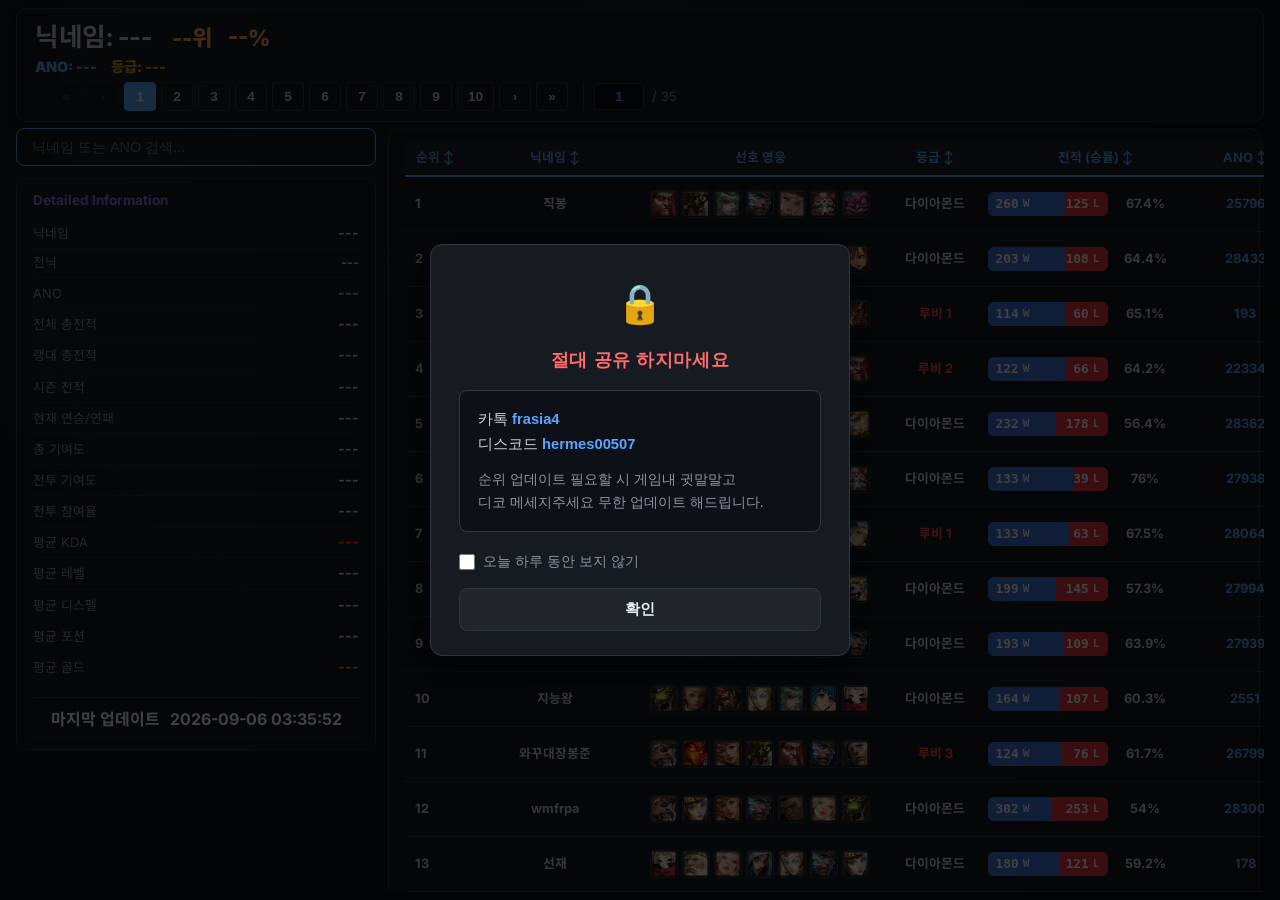
==== index.html @ 9aa7bdf6 "Auto-update (Single Commit Optimization)" ====
<!DOCTYPE html>
<html lang="ko">

<head>
  <meta charset="UTF-8">
  <meta name="viewport" content="width=device-width, initial-scale=1.0">
  <title>카오스온라인 랭킹정보</title>
  <link rel="icon" href="favicon_red.ico" type="image/x-icon">
  <link rel="stylesheet" href="style.css?v=20260311_V123">
</head>

<body>
  <div class="container">
    <header>
      <div class="profile-card">
        <div class="user-info">
          <!-- Mobile row 1: Nickname + Rank/WR -->
          <div class="user-info-top-row">
            <h1 id="user-nickname">닉네임: ---</h1>
            <div class="header-stats">
              <span id="user-rank">--위</span>
              <span id="user-season-wr">--%</span>
            </div>
          </div>

          <!-- Mobile row 2: Meta -->
          <div class="user-meta">
            <span class="ano-tag" id="user-ano">ANO: ---</span>
            <span class="grade-tag" id="user-grade">등급: ---</span>
          </div>

          <!-- Mobile row 3: Heroes + Pagination (V52) -->
          <div class="hero-pagination-wrapper">
            <div class="hero-list" id="hero-list">
              <!-- Heroes injected by JS -->
            </div>
            <div id="pagination-top"></div>
          </div>
        </div>
      </div>
    </header>

    <main class="dashboard-grid">
      <!-- Sidebar stats -->
      <aside class="left-panel">
        <div class="search-container-v2">
          <input type="text" id="search-input" class="search-input-v2" placeholder="닉네임 또는 ANO 검색..."
            autocomplete="off">
          <span id="search-clear" class="search-clear-btn" title="검색어 지우기">×</span>
        </div>
        <div class="card">
          <h2 class="card-title">Detailed Information</h2>
          <div id="stats-container">
            <div class="stat-row"><span class="stat-label">닉네임</span><span class="stat-value" id="stat-nick">---</span>
            </div>
            <div class="stat-row"><span class="stat-label">전닉</span><span class="stat-value" id="stat-prev-nicks"
                style="font-size:0.8rem; color:var(--text-secondary); max-width:180px; overflow:hidden; text-overflow:ellipsis; white-space:nowrap;">---</span>
            </div>
            <div class="stat-row"><span class="stat-label">ANO</span><span class="stat-value" id="stat-ano-val"
                style="color: var(--accent-blue)">---</span></div>
            <div class="stat-row"><span class="stat-label">전체 총전적</span><span class="stat-value"
                id="stat-overall-rec">---</span></div>
            <div class="stat-row"><span class="stat-label">랭대 총전적</span><span class="stat-value"
                id="stat-total-rec">---</span></div>
            <div class="stat-row"><span class="stat-label">시즌 전적</span><span class="stat-value"
                id="stat-season-rec">---</span></div>
            <div class="stat-row"><span class="stat-label">현재 연승/연패</span><span class="stat-value"
                id="stat-consecutive">---</span></div>
            <div class="stat-row"><span class="stat-label">총 기여도</span><span class="stat-value"
                id="stat-total-cont">---</span></div>
            <div class="stat-row"><span class="stat-label">전투 기여도</span><span class="stat-value"
                id="stat-combat-cont">---</span></div>
            <div class="stat-row"><span class="stat-label">전투 참여율</span><span class="stat-value"
                id="stat-combat-rate">---</span></div>
            <div class="stat-row"><span class="stat-label">평균 KDA</span><span class="stat-value" id="stat-kda"
                style="color:#ff4d4d">---</span></div>
            <div class="stat-row"><span class="stat-label">평균 레벨</span><span class="stat-value"
                id="stat-avg-lv">---</span></div>
            <div class="stat-row"><span class="stat-label">평균 디스펠</span><span class="stat-value"
                id="stat-avg-dispell">---</span></div>
            <div class="stat-row"><span class="stat-label">평균 포션</span><span class="stat-value"
                id="stat-avg-potion">---</span></div>
            <div class="stat-row" style="border-bottom: none;"><span class="stat-label">평균 골드</span><span
                class="stat-value" id="stat-avg-gold" style="color:#D29922">---</span></div>
            <div class="stat-row"
              style="margin-top: 15px; border-top: 1px solid var(--border-color); padding-top: 10px; justify-content: center; align-items: center; gap: 10px;">
              <span class="stat-label" style="color: #fff; font-weight: bold; font-size: 1.0rem;">마지막 업데이트</span>
              <span class="stat-value" id="last-update-time" style="color: #fff; font-size: 1.0rem;">---</span>
            </div>
          </div>
        </div>
      </aside>

      <!-- Main ranking table -->
      <section class="right-panel">
        <div class="rank-scroll-area">
          <div class="card">
            <div class="rank-section-wrapper">
              <div id="table-container" class="table-container">
                <table class="ranking-table">
                  <thead>
                    <tr>
                      <th data-sort="rank" style="cursor:pointer; user-select:none; width:60px; text-align:center;">순위 ↕
                      </th>
                      <th data-sort="nick" style="cursor:pointer; user-select:none; width:180px; text-align:center;">닉네임
                        ↕</th>
                      <th class="hide-on-panel hide-on-mobile" style="width:230px; text-align:center;">선호 영웅</th>
                      <th class="hide-on-panel" data-sort="grade"
                        style="cursor:pointer; user-select:none; width:120px; text-align:center;">등급 ↕</th>
                      <th class="hide-on-panel" data-sort="wr" colspan="2"
                        style="cursor:pointer; user-select:none; width:200px; text-align:center;">전적 (승률) ↕</th>
                      <th class="hide-on-mobile" data-sort="ano"
                        style="cursor:pointer; user-select:none; width:100px; text-align:center;">ANO ↕</th>
                    </tr>
                  </thead>
                  <tbody id="ranking-body">
                    <!-- Rows injected by JS -->
                  </tbody>
                </table>
              </div>

              <!-- 우측 슬라이딩 프로필 패널 -->
              <div id="sliding-profile" class="sliding-profile-panel">
                <div class="panel-content">
                  <!-- PROFILE CARD -->
                  <div class="sp-card">
                    <div class="sp-card-title">
                      <span>PROFILE</span>
                      <button class="close-panel-btn" onclick="closeProfilePanel()">✖ 닫기</button>
                    </div>
                    <div class="sp-card-body">
                      <div
                        style="display:flex; justify-content:space-between; align-items:flex-end; margin-bottom: 4px;">
                        <div style="display:flex; align-items:baseline; gap: 10px;">
                          <h2 id="sp-nick" style="font-size:1.6rem; font-weight:700; color:#fff; margin:0;">닉네임</h2>
                          <span id="sp-grade" style="font-weight:bold; font-size:1rem;">등급</span>
                        </div>
                        <div style="text-align: right;">
                          <span style="font-size:0.8rem; color:var(--text-dim); display:block;">시즌 순위</span>
                          <span id="sp-rank"
                            style="font-size:1.4rem; font-weight:800; color:#ffa657; line-height:1;">--위</span>
                        </div>
                      </div>
                      <div id="sp-prev-nick-container"
                        style="display:none; padding:2px 0 4px 0;">
                        <span style="color:var(--text-dim); font-size:1rem; font-weight:700;">전닉: </span><span id="sp-prev-nick" style="color:var(--text-dim); font-size:1rem; font-weight:700;"></span>
                      </div>
                      <div
                        style="display:flex; justify-content:space-between; align-items:center; background:var(--border-color); padding:4px 8px; border-radius:4px; margin-bottom:4px;">
                        <span id="sp-ano" style="color:var(--text-dim); font-size:0.85rem;">ANO ---</span>
                      </div>
                      <div id="sp-memo-container"
                        style="display:none; background:rgba(255,255,255,0.05); padding:6px 10px; border-radius:4px; margin-top:8px;">
                        <span id="sp-memo" style="color:#8b949e; font-size:0.9rem; font-weight:500;">---</span>
                      </div>
                    </div>
                  </div>

                  <!-- STATS CARD (Mobile optimized) -->
                  <div class="sp-card sp-stats-card">
                    <div class="sp-card-title">STATISTICS</div>
                    <div class="sp-card-body">
                      <div class="sp-stats-grid">
                        <!-- [Left Column] (Items 1-6) -->
                        <div class="sp-stat-item"><span class="sp-stat-label">전체 총전적</span>
                          <div class="sp-stat-val" id="sp-stat-overall-rec">---</div>
                        </div>
                        <div class="sp-stat-item"><span class="sp-stat-label">랭대 총전적</span>
                          <div class="sp-stat-val" id="sp-stat-total-rec">---</div>
                        </div>
                        <div class="sp-stat-item"><span class="sp-stat-label">시즌 전적</span>
                          <div class="sp-stat-val" id="sp-stat-season-rec">---</div>
                        </div>
                        <div class="sp-stat-item"><span class="sp-stat-label">현재 연승</span>
                          <div class="sp-stat-val" id="sp-stat-consecutive">---</div>
                        </div>
                        <div class="sp-stat-item"><span class="sp-stat-label">평균 골드</span>
                          <div class="sp-stat-val" id="sp-stat-avg-gold" style="color:#D29922">0</div>
                        </div>
                        <div class="sp-stat-item"><span class="sp-stat-label">평균 포션</span>
                          <div class="sp-stat-val" id="sp-stat-avg-potion">0회</div>
                        </div>

                        <!-- [Right Column] (Items 7-12) -->
                        <div class="sp-stat-item"><span class="sp-stat-label">총 기여도</span>
                          <div class="sp-stat-val" id="sp-stat-total-cont">0</div>
                        </div>
                        <div class="sp-stat-item"><span class="sp-stat-label">전투 기여도</span>
                          <div class="sp-stat-val" id="sp-stat-combat-cont">0</div>
                        </div>
                        <div class="sp-stat-item"><span class="sp-stat-label">전투 참여율</span>
                          <div class="sp-stat-val" id="sp-stat-combat-rate">0%</div>
                        </div>
                        <div class="sp-stat-item"><span class="sp-stat-label">평균 KDA</span>
                          <div class="sp-stat-val" id="sp-stat-kda" style="color:#ff4d4d; font-weight:bold;">0.00</div>
                        </div>
                        <div class="sp-stat-item"><span class="stat-label">평균 레벨</span>
                          <div class="sp-stat-val" id="sp-stat-avg-lv">Lv.0</div>
                        </div>
                        <div class="sp-stat-item"><span class="sp-stat-label">평균 디스펠</span>
                          <div class="sp-stat-val" id="sp-stat-avg-dispell">0회</div>
                        </div>
                      </div>
                    </div>
                  </div>

                  <!-- RECORDS CARD (flex 레이아웃 유지) -->
                  <div class="sp-card">
                    <div class="sp-card-title">RECORDS</div>
                    <div class="sp-card-body" style="padding: 0; background: transparent; border: none;">
                      <div class="record-container">
                        <!-- 전체 전적 -->
                        <div class="record-block">
                          <div class="record-title">전체 전적</div>
                          <div class="record-row">
                            <span class="record-label">전적</span>
                            <span class="record-val" id="sp-all-rec">0승 0패 0무</span>
                          </div>
                          <div class="record-row" id="sp-all-party-row" style="display:none;">
                            <span class="record-label" style="color:#888;">파티전적</span>
                            <span class="record-val" id="sp-all-party-rec">0승 0패 0무</span>
                          </div>
                          <div class="record-swr" id="sp-all-swr">시즌 0%</div>
                          <div class="record-bar-bg">
                            <div class="record-bar-fill" id="sp-all-bar" style="width: 0%;"></div>
                          </div>
                          <div class="extra-record-rows" id="sp-all-extra">
                            <!-- JS injected -->
                          </div>
                        </div>

                        <!-- 랭킹 전적 -->
                        <div class="record-block">
                          <div class="record-title">랭킹 전적</div>
                          <div class="record-row">
                            <span class="record-label">전적</span>
                            <span class="record-val" id="sp-rk-rec">0승 0패 0무</span>
                          </div>
                          <div class="record-row" id="sp-rk-party-row" style="display:none;">
                            <span class="record-label" style="color:#888;">파티전적</span>
                            <span class="record-val" id="sp-rk-party-rec">0승 0패 0무</span>
                          </div>
                          <div class="record-swr" id="sp-rk-swr">시즌 0%</div>
                          <div class="record-bar-bg">
                            <div class="record-bar-fill" id="sp-rk-bar" style="width: 0%;"></div>
                          </div>
                          <div class="extra-record-rows" id="sp-rk-extra">
                            <!-- JS injected -->
                          </div>
                        </div>
                      </div>
                    </div>
                  </div>

                  <!-- HEROES CARD -->
                  <div class="sp-card">
                    <div class="sp-card-title" id="sp-hero-title">선호 영웅 (이번 시즌)</div>
                    <div class="sp-card-body" style="padding: 6px;">
                      <table class="sp-hero-table">
                        <thead>
                          <tr>
                            <th style="width: 30px; padding-left: 2px;">#</th>
                            <th style="text-align: left;">영웅</th>
                            <th style="width: 55px; text-align: left; cursor: pointer; white-space: nowrap;"
                              data-hero-sort="playCnt">판수 ↓</th>
                            <th style="width: 60px; text-align: left; cursor: pointer; white-space: nowrap;"
                              data-hero-sort="winningRate">승률 ↕</th>
                            <th style="width: 80px; text-align: left; cursor: pointer; white-space: nowrap;"
                              data-hero-sort="partyWinningRate">파티승률 ↕</th>
                          </tr>
                        </thead>
                        <tbody id="sp-hero-list">
                          <!-- JS injected -->
                        </tbody>
                      </table>
                    </div>
                  </div>

                </div>
              </div>
            </div> <!-- rank-section-wrapper end -->
          </div> <!-- card end -->
          <div id="pagination" style="display:flex; justify-content:flex-start; gap:10px; padding:15px 0 20px 0;">
            <!-- Pagination injected by JS -->
          </div>
      </section>
    </main>
  </div>

  <script defer src="app_v38.js?v=63"></script>

  <!-- 안내 팝업 모달 -->
  <div id="notice-overlay" style="
    display:none;
    position:fixed; inset:0;
    background:rgba(0,0,0,0.75);
    z-index:9999;
    align-items:center;
    justify-content:center;
  ">
    <div style="
      background:#161b22;
      border:1px solid #30363d;
      border-radius:12px;
      padding:32px 28px 24px;
      max-width:420px;
      width:90%;
      box-shadow:0 8px 40px rgba(0,0,0,0.6);
      font-family:'Segoe UI',sans-serif;
      color:#e6edf3;
      position:relative;
    ">
      <!-- 경고 아이콘 -->
      <div style="text-align:center; margin-bottom:16px;">
        <span style="font-size:2.4rem;">🔒</span>
      </div>
      <!-- 제목 -->
      <h2 style="text-align:center; margin:0 0 18px; font-size:1.15rem; color:#ff6b6b; letter-spacing:0.03em;">
        절대 공유 하지마세요
      </h2>
      <!-- 내용 -->
      <div style="
        background:#0d1117;
        border:1px solid #30363d;
        border-radius:8px;
        padding:16px 18px;
        font-size:0.92rem;
        line-height:1.7;
        color:#c9d1d9;
        margin-bottom:20px;
      ">
        <div>카톡 <strong style="color:#58A6FF;">frasia4</strong></div>
        <div>디스코드 <strong style="color:#58A6FF;">hermes00507</strong></div>
        <div style="margin-top:10px; color:#8b949e; font-size:0.88rem;">
          순위 업데이트 필요할 시 게임내 귓말말고<br>
          디코 메세지주세요 무한 업데이트 해드립니다.
        </div>
      </div>
      <!-- 오늘 하루 안보기 체크박스 -->
      <label style="display:flex; align-items:center; gap:8px; cursor:pointer; margin-bottom:16px; font-size:0.88rem; color:#8b949e;">
        <input type="checkbox" id="notice-hide-today" style="width:16px; height:16px; cursor:pointer; accent-color:#58A6FF;">
        오늘 하루 동안 보지 않기
      </label>
      <!-- 닫기 버튼 -->
      <button id="notice-close-btn" onclick="closeNotice()" style="
        width:100%;
        padding:10px;
        background:#21262d;
        border:1px solid #30363d;
        border-radius:8px;
        color:#e6edf3;
        font-size:0.95rem;
        font-weight:600;
        cursor:pointer;
        transition:background 0.2s;
      " onmouseover="this.style.background='#30363d'" onmouseout="this.style.background='#21262d'">
        확인
      </button>
    </div>
  </div>

  <script>
    (function() {
      const KEY = 'notice_hide_until';
      const overlay = document.getElementById('notice-overlay');
      const hideUntil = localStorage.getItem(KEY);
      const now = new Date();
      if (!hideUntil || new Date(hideUntil) < now) {
        overlay.style.display = 'flex';
      }
    })();

    function closeNotice() {
      const overlay = document.getElementById('notice-overlay');
      const checked = document.getElementById('notice-hide-today').checked;
      if (checked) {
        const tomorrow = new Date();
        tomorrow.setHours(23, 59, 59, 0);
        localStorage.setItem('notice_hide_until', tomorrow.toISOString());
      }
      overlay.style.display = 'none';
    }
  </script>
</body>

</html>
---- style.css ----
@import url('https://fonts.googleapis.com/css2?family=Inter:wght@400;600;700;800;900&family=Noto+Sans+KR:wght@400;700&display=swap');

:root {
  --bg-color: #0D1117;
  --card-bg: rgba(22, 27, 34, 0.8);
  --border-color: #30363d;
  --text-main: #C9D1D9;
  --text-dim: #8B949E;
  --accent-blue: #58A6FF;
  --win-green: #238636;
  --loss-red: #da3633;
  --gold: #D29922;
  --purple: #A371F7;
  --glass: rgba(255, 255, 255, 0.03);
  --win-color: #238636;
  --loss-color: #da3633;
}

.win-text {
  color: var(--win-color) !important;
}

.loss-text {
  color: var(--loss-color) !important;
}

* {
  box-sizing: border-box;
  margin: 0;
  padding: 0;
}

html,
body {
  height: 100%;
  overflow: hidden;
  /* 바깥 스크롤 완전 제거 */
  background-color: var(--bg-color);
  color: var(--text-main);
  font-family: 'Inter', 'Noto Sans KR', sans-serif !important;
  line-height: 1.4;
  background: radial-gradient(circle at 50% 0%, #1c2128 0%, #0d1117 100%);
}

/* 전체 페이지를 뷰포트 높이에 맞게 flex column */
.container {
  max-width: 1400px;
  margin: 0 auto;
  padding: 8px 16px;
  height: 100vh;
  display: flex;
  flex-direction: column;
  gap: 6px;
}

/* 헤더 압축 */
header {
  flex-shrink: 0;
}

td {
  white-space: nowrap !important;
}

th {
  background: var(--card-bg);
  position: sticky;
  top: 0;
  z-index: 10;
  white-space: nowrap !important;
}

.profile-card {
  position: relative;
  background: var(--card-bg);
  backdrop-filter: blur(10px);
  border: 1px solid var(--border-color);
  border-radius: 10px;
  padding: 10px 18px;
  display: flex;
  justify-content: space-between;
  align-items: center;
  box-shadow: 0 4px 16px rgba(0, 0, 0, 0.4);
}

.user-info h1 {
  font-size: 1.6rem;
  font-weight: 700;
  margin-bottom: 2px;
  letter-spacing: -0.5px;
  white-space: nowrap !important;
  flex-shrink: 0;
}

.user-meta {
  display: flex;
  gap: 14px;
  font-family: 'Inter', 'Noto Sans KR', sans-serif;
  font-size: 0.9rem;
  white-space: nowrap !important;
}

.user-meta>span,
.user-meta>div {
  white-space: nowrap !important;
}

.ano-tag,
#user-ano,
#sp-ano,
#stat-ano-val {
  color: var(--accent-blue);
  font-weight: 900 !important;
}

.grade-tag,
#user-grade,
#sp-grade {
  color: var(--gold);
  font-weight: 900 !important;
}

.rank-badge {
  text-align: right;
  display: flex;
  flex-direction: column;
  align-items: flex-end;
  justify-content: center;
}

.rank-title {
  font-size: 0.75rem;
  color: var(--text-dim);
  text-transform: uppercase;
}

.rank-value {
  font-size: 2.4rem;
  font-weight: 800;
  color: #FF8C00;
  line-height: 1;
  text-shadow: 0 0 16px rgba(255, 140, 0, 0.3);
}

/* Desktop Header structure adjustment */
.user-info-top-row {
  display: flex;
  align-items: baseline;
  gap: 20px;
}

.header-stats {
  display: flex;
  gap: 15px;
  white-space: nowrap;
  align-items: baseline;
}

#user-rank,
#user-season-wr {
  font-size: 1.4rem !important;
  font-weight: 800 !important;
  color: #ffa657 !important;
  line-height: 1 !important;
}

.hero-tag {
  font-size: 0.8rem;
}



.loading-text {
  color: #8b949e;
  font-style: italic;
  animation: pulse 1.5s infinite;
}

@keyframes pulse {
  0% {
    opacity: 0.4;
  }

  50% {
    opacity: 1;
  }

  100% {
    opacity: 0.4;
  }
}


/* 페이징 공통 스타일 */
.pagination-area {
  display: flex;
  align-items: center;
  gap: 5px;
}

.pg-btn {
  background: #161B22;
  border: 1px solid #30363d;
  color: #C9D1D9;
  padding: 6px 10px;
  border-radius: 4px;
  cursor: pointer;
  font-size: 0.85rem;
  font-weight: 600;
  transition: all 0.2s;
  min-width: 32px;
  display: flex;
  align-items: center;
  justify-content: center;
}

.pg-btn:hover:not(:disabled) {
  background: #21262d;
  border-color: #8B949E;
  color: white;
}

.pg-btn.active {
  background: var(--accent-blue);
  border-color: var(--accent-blue);
  color: white;
}

.pg-btn:disabled {
  opacity: 0.2;
  cursor: not-allowed;
  pointer-events: none;
}

/* 상단 페이지네이션 고정 (V51->V52 헤더 통합) */
.hero-pagination-wrapper {
  display: flex !important;
  flex-direction: row !important;
  flex-wrap: nowrap !important;
  align-items: center !important;
  gap: 15px;
  margin-top: 5px;
  width: 100%;
}

.hero-list {
  display: inline-flex !important;
  flex-shrink: 0;
}

#pagination-top {
  display: inline-flex !important;
  align-items: center;
  gap: 10px;
  margin: 0;
  padding: 0;
  flex-shrink: 0;
}

.pg-input-wrapper {

  display: flex;
  align-items: center;
  gap: 8px;
  margin-left: 10px;
  padding-left: 10px;
  border-left: 1px solid var(--border-color);
}

.pg-input {
  width: 50px;
  padding: 5px;
  background: var(--bg-color);
  border: 1px solid var(--border-color);
  border-radius: 4px;
  color: var(--accent-blue);
  text-align: center;
  font-weight: bold;
  font-size: 0.85rem;
  outline: none;
}

.pg-input::-webkit-inner-spin-button,
.pg-input::-webkit-outer-spin-button {
  -webkit-appearance: none;
  margin: 0;
}

.total-pg-label {
  font-size: 0.8rem;
  color: var(--text-dim);
}

/* 대시보드 그리드 - 남은 높이를 모두 사용 */
.dashboard-grid {
  display: grid;
  grid-template-columns: 360px 1fr;
  width: 100%;
  gap: 12px;
  flex: 1;
  min-height: 0;
  overflow: hidden;
  align-items: stretch;
}

/* 왼쪽 패널: sticky + 내부 스크롤 */
.left-panel {
  height: 100%;
  overflow-y: auto;
  scrollbar-width: thin;
}

/* 오른쪽 패널: 내부 스크롤만 */
.right-panel {
  flex: 1;
  display: flex;
  flex-direction: column;
  overflow-y: auto;
  /* 패널 전체 스크롤 */
  padding-right: 4px;
  min-height: 0;
}

.right-panel::-webkit-scrollbar {
  width: 6px;
}

.right-panel::-webkit-scrollbar-track {
  background: var(--bg-color);
}

.right-panel::-webkit-scrollbar-thumb {
  background: var(--border-color);
  border-radius: 10px;
}

.right-panel::-webkit-scrollbar-thumb:hover {
  background: var(--text-dim);
}

/* 카드 */
.card {
  background: var(--card-bg);
  border: 1px solid var(--border-color);
  border-radius: 10px;
  padding: 12px 16px;
  flex-shrink: 0;
  margin-bottom: 10px;
}

/* 랭킹 테이블 하단 카드 - 본문 확장 */
.right-panel .card {
  flex: 1;
  display: flex;
  flex-direction: column;
  min-height: 0;
}

.card-title {
  font-size: 0.85rem;
  font-weight: 700;
  color: var(--purple);
  margin-bottom: 8px;
  display: flex;
  align-items: center;
  gap: 8px;
}

/* Stat 행 - 간격 확 줄임 */
.stat-row {
  display: flex;
  justify-content: space-between;
  align-items: baseline;
  padding: 5px 0;
  border-bottom: 1px solid rgba(255, 255, 255, 0.05);
}

.stat-label {
  color: var(--text-dim);
  font-size: 0.8rem;
  white-space: nowrap !important;
}

.stat-value {
  font-weight: 700;
  font-size: 0.9rem;
  font-family: 'Inter', 'Noto Sans KR', sans-serif;
  text-align: right;
  white-space: nowrap !important;
}

/* 랭킹 테이블 */
.ranking-table {
  width: 100%;
  border-collapse: collapse;
  table-layout: fixed; /* 컬럼 너비 강제 고정 */
}

.ranking-table thead th {
  text-align: center;
  padding: 8px 10px;
  color: var(--accent-blue);
  font-size: 0.8rem;
  position: sticky !important;
  top: 0 !important;
  background: #1c2128 !important;
  /* 다크 배경색으로 고정 */
  z-index: 100 !important;
  border-bottom: 2px solid var(--accent-blue) !important;
  white-space: nowrap !important;
  vertical-align: middle;
}

.table-container {
  overflow-x: auto !important;
  width: 100%;
}

.ranking-table td {
  padding: 12px 10px;
  border-bottom: 1px solid var(--border-color);
  font-size: 0.8rem !important;
  font-weight: 700 !important;
  /* Bold for all table data */
  white-space: nowrap !important;
}

.ranking-table tr:hover {
  background: rgba(255, 255, 255, 0.03);
  cursor: pointer;
}

.win-rate-pill {
  padding: 2px 8px;
  border-radius: 16px;
  font-weight: 700;
  font-size: 0.78rem;
}

/* 전적 셀 정렬: 승패 바형 디자인 */
.record-cell {
  display: flex;
  justify-content: flex-start;
  align-items: center;
  width: 100%;
  gap: 12px;
  padding-left: 5px;
}

.wl-bar-container {
  display: flex;
  width: 150px;
  height: 24px;
  background: #333;
  border-radius: 6px;
  overflow: hidden;
  font-family: 'Roboto Mono', monospace;
  font-size: 0.8rem;
  font-weight: 700;
  line-height: 24px;
  position: relative;
  box-shadow: inset 0 0 5px rgba(0, 0, 0, 0.5);
  flex-shrink: 0;
  /* 축소 방지 */
}

.wl-bar-win {
  background: #4176d6;
  /* 파란색 W */
  color: #fff;
  text-align: left;
  padding-left: 8px;
  white-space: nowrap;
  transition: width 0.3s ease;
  display: flex;
  align-items: center;
}

.wl-bar-loss {
  background: #e63946;
  /* 빨간색 L */
  color: #fff;
  text-align: right;
  padding-right: 8px;
  white-space: nowrap;
  transition: width 0.3s ease;
  display: flex;
  align-items: center;
  justify-content: flex-end;
  flex: 1;
}

.wl-label {
  margin-left: 4px;
  font-size: 0.7rem;
  opacity: 0.9;
}

.rc-pct-bar {
  font-family: 'Roboto Mono', monospace;
  font-size: 0.85rem;
  font-weight: 700;
  color: #C9D1D9;
  min-width: 55px;
  text-align: right;
}



/* 애니메이션 */
@keyframes fadeInDown {
  from {
    opacity: 0;
    transform: translateY(-10px);
  }

  to {
    opacity: 1;
    transform: translateY(0);
  }
}

/* 전역 스크롤바 */
::-webkit-scrollbar {
  width: 6px;
}

::-webkit-scrollbar-track {
  background: var(--bg-color);
}

::-webkit-scrollbar-thumb {
  background: var(--border-color);
  border-radius: 10px;
}

::-webkit-scrollbar-thumb:hover {
  background: var(--text-dim);
}

/* 랭킹 테이블용 선호 영웅 아이콘 */
.hero-icons-container {
  display: flex;
  gap: 4px;
  justify-content: center;
  align-items: center;
  min-height: 30px;
}

.hero-mini-icon {
  width: 28px;
  height: 28px;
  border-radius: 4px;
  border: 1px solid var(--border-color);
  background: #000;
  object-fit: cover;
  transition: transform 0.1s;
}

.hero-mini-icon:hover {
  transform: scale(1.2);
  z-index: 10;
  border-color: var(--accent-blue);
}

/* --- 슬라이딩 프로필 패널 --- */
.rank-section-wrapper {
  display: flex;
  width: 100%;
  flex: 1;
  min-height: 0;
  height: 100%;
  overflow: visible !important;
  /* sticky 헤더를 위해 필수 */
  position: relative;
  min-height: 600px; /* Detailed Information panel height approx */
}

.table-container {
  flex: 1;
  transition: all 0.3s ease;
  overflow: visible !important;
  /* sticky 기능을 위해 가시성 설정 */
  min-width: 0;
}

/* Panel Open State Layout Adjustments */
.dashboard-grid.panel-open {
  grid-template-columns: 360px 1fr;
  gap: 12px;
  align-items: stretch;
}

.dashboard-grid.panel-open .left-panel {
  display: block !important;
  /* Sidebar persists */
}

.table-container.panel-open .hide-on-panel {
  /* display: none !important; */
  /* Do not hide, just allow shrinking */
  opacity: 0.5;
}

.table-container.panel-open {
  flex: 1;
  min-width: 250px;
  /* Allow ranking table to shrink while open */
  padding-right: 0;
  min-height: 600px; /* Ensure height balance with left panel */
}


.table-container {
  flex: 1;
  overflow: visible;
  /* 내부 스크롤 제거 */
  min-height: 600px;
}

.sliding-profile-panel {
  position: fixed;
  top: 0;
  right: -560px;
  width: 535px;
  height: 100vh;
  overflow-y: auto;
  overflow-x: hidden;
  transition: right 0.35s cubic-bezier(0.16, 1, 0.3, 1);
  background: #1c2128;
  border-left: 1px solid var(--border-color);
  display: flex;
  flex-direction: column;
  scrollbar-width: thin;
  z-index: 500;
  box-shadow: -6px 0 24px rgba(0, 0, 0, 0.5);
}

.sliding-profile-panel.open {
  right: 0;
}

/* Statistics Grid inside Panel */
.sp-stats-grid {
  display: grid;
  grid-template-columns: auto 1fr; /* 좌측 콘텐츠 너비에 자동 맞춤 */
  grid-auto-flow: column; /* 세로로 먼저 채움 */
  grid-template-rows: repeat(6, auto); /* 6행 고정 (좌 6개, 우 6개) */
  gap: 6px; /* 모바일 대응: 간격 축소 */
  background: rgba(0, 0, 0, 0.2);
  padding: 8px; /* 모바일 대응: 패딩 축소 */
  border-radius: 8px;
  margin-bottom: 5px;
}

.sp-stat-item {
  display: flex;
  flex-direction: column;
  gap: 2px;
}

.sp-stat-label {
  font-size: 0.75rem;
  color: var(--text-dim);
}

.sp-stat-val {
  font-size: 0.9rem; /* 모바일 대응: 소폭 축소 */
  font-weight: 500;
  color: #fff;
}

.sp-win-rate {
  display: block;
  font-size: 0.8rem; /* 다른 폰트와 밸런스 조정 */
  color: #fff; /* 사용자 요청: 다시 선명한 흰색으로 */
  margin-top: 2px;
}

.sp-stats-card {
  display: none !important;
  /* Hide on desktop by default as per request */
}




.panel-content {
  padding: 12px;
  width: 100%;
  display: flex;
  flex-direction: column;
  gap: 0px;
  /* 섹션 간 공백 제거 */
}

.close-panel-btn {
  background: none;
  color: var(--text-dim);
  border: none;
  padding: 0;
  cursor: pointer;
  font-size: 0.85rem;
  font-weight: bold;
  transition: color 0.2s;
  display: flex;
  align-items: center;
  gap: 4px;
}

.close-panel-btn:hover {
  color: #F85149;
}

/* Hide mobile-only close button on desktop */
.mobile-close-btn {
  display: none;
}

/* Python V82 UI Style Cards */
.sp-card {
  display: flex;
  flex-direction: column;
  margin-bottom: 0px;
  /* 공백 완전 제거 */
}

.sp-card-title {
  background: #1c2128;
  border: 1px solid var(--border-color);
  border-bottom: none;
  font-family: 'Pretendard', 'Inter', sans-serif;
  font-size: 0.85rem;
  font-weight: 700;
  color: var(--accent-blue);
  padding: 6px 12px;
  border-top-left-radius: 6px;
  border-top-right-radius: 6px;
  display: flex;
  justify-content: space-between;
  align-items: center;
}

.record-container {
  display: flex;
  gap: 8px;
}

.sp-card-body {
  background: var(--card-bg);
  border: 1px solid var(--border-color);
  padding: 12px;
  border-bottom-left-radius: 6px;
  border-bottom-right-radius: 6px;
}

/* Records Block */
.record-block {
  flex: 1;
  background: #1c2128;
  border-radius: 6px;
  padding: 10px;
  box-sizing: border-box;
  min-width: 0;
  /* Important for flex shrink */
}

.record-title {
  font-size: 0.8rem;
  font-weight: 700;
  color: var(--accent-blue);
  margin-bottom: 6px;
}

.record-row {
  display: flex;
  justify-content: space-between;
  margin-bottom: 6px;
}

.record-label {
  font-size: 0.8rem;
  color: var(--text-dim);
  white-space: nowrap !important;
}

.record-val {
  font-size: 0.9rem;
  font-weight: 700;
  color: #fff;
  white-space: nowrap !important;
}

.record-swr {
  font-size: 1.1rem;
  font-weight: 700;
  margin-bottom: 6px;
  font-family: 'Roboto Mono', monospace;
}

.record-bar-bg {
  height: 6px;
  background: var(--border-color);
  border-radius: 3px;
  width: 200px;
  max-width: 100%;
  margin-bottom: 12px;
  overflow: hidden;
}

.record-bar-fill {
  height: 100%;
  border-radius: 3px;
  background: #238636;
}

.extra-row {
  display: flex;
  justify-content: space-between;
  padding: 2px 0;
}

.extra-label {
  font-size: 0.8rem;
  color: var(--text-dim);
  white-space: nowrap !important;
}

.extra-val {
  font-size: 0.85rem;
  font-weight: 700;
  white-space: nowrap !important;
}

/* Heroes Table inside Panel */
.sp-hero-table {
  width: 100%;
  border-collapse: collapse;
}

.sp-hero-table th {
  font-size: 0.8rem;
  color: var(--text-dim);
  padding: 6px 4px;
  border-bottom: 1px solid rgba(255, 255, 255, 0.05);
}

.sp-hero-table td {
  font-size: 0.85rem;
  padding: 6px 4px;
  border-bottom: 1px solid rgba(255, 255, 255, 0.05);
  color: #e0e0e0;
}

/* Desktop Columns 4,5 (Win Rate, Party Win Rate) (V116) */
.sp-hero-table th:nth-child(4),
.sp-hero-table td:nth-child(4),
.sp-hero-table th:nth-child(5),
.sp-hero-table td:nth-child(5) {
  text-align: center !important;
  padding-right: 0 !important;
  padding-left: 0 !important;
  width: 65px !important;
}

/* Desktop Column 3 (Play Count) shifted left for visual balance (V123) */
.sp-hero-table th:nth-child(3),
.sp-hero-table td:nth-child(3),
.sp-hero-table th[data-hero-sort="playCnt"] {
  text-align: center !important;
  padding-right: 8px !important;
  /* 사용자 피드백: 8px로 미세 조정 */
  padding-left: 0 !important;
  width: 73px !important;
  /* 65px + 8px */
}

.sp-hero-col-rank {
  color: var(--gold);
  font-family: 'Roboto Mono', monospace;
  font-weight: bold;
}

.sp-hero-col-play {
  color: #a0a0c0;
}

.sp-percent-val {
  font-family: 'Roboto Mono', monospace;
  font-weight: 700;
}

/* 검색창 실시간 삭제 버튼 포함 컨테이너 */
.search-container-v2 {
  position: relative;
  width: 100%;
  margin-bottom: 12px;
}

.search-input-v2 {
  width: 100%;
  padding: 10px 35px 10px 15px;
  background: var(--card-bg);
  border: 1px solid var(--accent-blue);
  border-radius: 8px;
  color: white;
  font-size: 0.9rem;
  outline: none;
  box-sizing: border-box;
  transition: all 0.2s;
}

.search-input-v2:focus {
  border-color: var(--purple);
  background: rgba(0, 0, 0, 0.3);
  box-shadow: 0 0 8px rgba(163, 113, 247, 0.3);
}

.search-clear-btn {
  position: absolute;
  right: 12px;
  top: 50%;
  transform: translateY(-50%);
  cursor: pointer;
  color: #8b949e;
  font-size: 1.2rem;
  font-weight: bold;
  user-select: none;
  display: none;
  /* 기본 숨김 */
  line-height: 1;
}

.search-clear-btn:hover {
  color: #f85149;
}

/* =========================================
   Mobile Responsive Adjustments
========================================= */
@media (max-width: 900px) {

  html,
  body {
    overflow-y: auto;
    /* Allow vertical scrolling on mobile */
  }

  .container {
    height: auto;
    min-height: 100vh;
  }

  /* Stack grid vertically */
  .dashboard-grid {
    grid-template-columns: 1fr;
    height: auto;
  }

  /* Left panel full width */
  .left-panel {
    width: 100%;
    min-height: auto;
    position: static;
  }

  /* Hide original detailed info card once statistics are moved to the panel */
  .left-panel .card {
    display: none !important;
  }

  /* Remove gap between search and top pagination */
  .search-container-v2 {
    margin-bottom: 0 !important;
  }

  #pagination,
  #pagination-top {
    justify-content: center !important;
    padding-top: 5px !important;
    padding-bottom: 5px !important;
    margin-top: 0 !important;
    width: 100% !important;
    gap: 5px !important;
  }

  .pg-input-wrapper {
    display: none !important;
  }



  /* Right panel ranking table */
  .right-panel {
    width: 100%;
  }

  .rank-scroll-area {
    min-height: 500px;
    display: flex;
    flex-direction: column;
    /* Give it some height for mobile */
  }

  /* Global Scale Adjustment for Mobile as requested (0.8x feel) */
  :root {
    --mobile-font-scale: 0.85;
  }

  body {
    font-size: calc(1rem * var(--mobile-font-scale)) !important;
  }

  .container {
    padding: 10px !important;
  }

  /* Header user info optimization */
  .profile-card {
    flex-direction: column !important;
    /* Stack rows vertically */
    align-items: stretch !important;
    padding: 12px !important;
    gap: 8px !important;
  }

  /* Row 1: Nickname and Rank/WR */
  .profile-card>.user-info {
    display: flex !important;
    flex-direction: column !important;
    width: 100% !important;
  }

  /* We need a better way to align Nickname and Stats in one row. 
     Let's adjust the structure conceptually or use Flexbox magic. */
  .user-info-top-row {
    display: flex;
    justify-content: space-between;
    align-items: baseline;
    width: 100%;
    margin-bottom: 5px;
  }

  .profile-card h1 {
    font-size: 1.2rem !important;
    margin: 0 !important;
    flex: 1;
    min-width: 0;
    white-space: nowrap !important;
    overflow: hidden;
    text-overflow: ellipsis;
  }

  .header-stats {
    position: static !important;
    display: flex !important;
    flex-direction: row !important;
    align-items: baseline !important;
    gap: 8px !important;
    margin-left: 10px !important;
    flex-shrink: 0 !important;
  }

  #user-rank,
  #user-season-wr {
    font-size: 1.4rem !important;
    font-weight: 800 !important;
    color: #ffa657 !important;
    line-height: 1 !important;
  }

  /* Row 2: ANO and Grade */
  .user-meta {
    font-size: 0.8rem !important;
    gap: 10px !important;
    margin-bottom: 5px !important;
    justify-content: center !important;
  }

  .hero-pagination-wrapper {
    display: flex !important;
    flex-wrap: wrap !important;
    align-items: center !important;
    justify-content: center !important;
    gap: 15px !important;
    margin-top: 5px !important;
  }

  .hero-list {
    margin-top: 0 !important;
    justify-content: center !important;
  }

  .hero-mini-icon {
    width: 30px !important;
    /* Scaled down from 34px */
    height: 30px !important;
  }

  /* Profile Panel (Sliding Panel) - FULL BOTTOM MODAL SHEET for Mobile */
  .sliding-profile-panel {
    position: fixed !important;
    top: auto !important;
    bottom: 0 !important;
    left: 0 !important;
    right: 0 !important;
    width: 100vw !important;
    max-width: 100vw !important;
    height: 85vh !important;
    border-radius: 20px 20px 0 0 !important;
    transform: translateY(100%) !important;
    box-shadow: 0 -10px 30px rgba(0, 0, 0, 0.6) !important;
    z-index: 1000 !important;
    overflow-y: auto !important;
    overflow-x: hidden !important;
    background: var(--bg-color) !important;
    transition: transform 0.4s cubic-bezier(0.25, 1, 0.5, 1) !important;
    padding: 10px 14px 0px 14px !important;
    /* Bottom padding set to 0 to align close button perfectly - V104 */
    box-sizing: border-box !important;
    display: flex !important;
    flex-direction: column !important;
    font-size: 0.82rem !important;
    /* Reset desktop right-slide */
    right: 0 !important;
    border-left: none !important;
  }

  .sliding-profile-panel.open {
    transform: translateY(0) !important;
    right: 0 !important;
  }

  /* Mobile Bottom Close Button (V103) */
  .mobile-close-btn {
    display: block !important;
    width: 100% !important;
    padding: 10px !important;
    /* Reduced vertical padding (approx 3/4) - V104 */
    margin-top: 0px !important;
    /* Removed top margin to close the gap - V106 */
    width: calc(100% + 28px) !important;
    /* Offset panel padding (14px * 2) */
    margin-left: -14px !important;
    background: rgba(255, 255, 255, 0.1) !important;
    border: none !important;
    border-top: 1px solid rgba(255, 255, 255, 0.2) !important;
    border-radius: 0 !important;
    /* Squared corners for bottom edge look */
    color: #fff !important;
    font-size: 1rem !important;
    font-weight: bold !important;
    cursor: pointer !important;
    text-align: center !important;
    transition: background 0.2s !important;
  }

  .mobile-close-btn:active {
    background: rgba(255, 255, 255, 0.2) !important;
  }

  .sliding-profile {
    /* Reset any old style — now uses .sliding-profile-panel */
    all: unset;
  }

  .sliding-profile-panel .sp-card {
    margin-bottom: 12px !important;
  }

  /* 마지막 카드의 마진을 제거하여 닫기 버튼과 완벽히 밀착 (V106) */
  .sliding-profile-panel .sp-card:last-of-type {
    margin-bottom: 0 !important;
  }


  /* Mobile optimized grid */
  .sliding-profile-panel .sp-stats-grid {
    grid-template-columns: repeat(2, 1fr) !important;
    gap: 8px !important;
    padding: 10px !important;
  }

  .sp-stats-card {
    display: flex !important;
    /* Show only on mobile panel */
    flex-direction: column !important;
  }

  .sp-stat-val {
    font-size: 0.85rem !important;
  }


  .sliding-profile-panel .sp-card-body {
    padding: 8px !important;
  }

  /* Stack Record Blocks Vertically */
  .record-container {
    flex-direction: column !important;
    gap: 8px !important;
  }

  .record-block {
    padding: 8px !important;
    min-width: 0 !important;
  }

  .record-swr {
    font-size: 0.95rem !important;
    margin-bottom: 4px !important;
  }

  .stat-row,
  .extra-row,
  .record-row {
    padding: 3px 0 !important;
  }

  .stat-label,
  .record-label,
  .extra-label {
    font-size: 0.7rem !important;
    white-space: nowrap !important;
  }

  .sliding-profile-panel .sp-stats-grid {
    grid-template-columns: repeat(2, 1fr) !important;
    gap: 8px !important;
    padding: 8px !important;
  }

  .sp-stat-val {
    font-size: 0.85rem !important;
  }

  .record-val,
  .extra-val {
    font-size: 0.8rem !important;
  }

  /* Table Rank column specific gold bold */
  .sp-hero-col-rank {
    color: var(--gold) !important;
    font-weight: bold !important;
  }



  .table-container {
    overflow-x: auto !important;
  }

  /* Table within Profile Panel */
  .sp-hero-table-container {
    overflow-x: auto !important;
  }

  /* Mobile Profile Panel Table Alignment V42 */
  .sp-hero-table th,
  .sp-hero-table td {
    text-align: center !important;
    font-size: 0.75rem !important;
    padding: 6px 2px !important;
    white-space: nowrap !important;
    line-height: 1.2;
  }

  /* Name column remains left-aligned */
  .sp-hero-table th:nth-child(2),
  .sp-hero-table td:nth-child(2) {
    text-align: left !important;
    padding-left: 4px !important;
  }

  /* Column 3 (Play Count) - Unified and Center Aligned (V115) */
  .sp-hero-table th:nth-child(3),
  .sp-hero-table td:nth-child(3),
  .sp-hero-table th[data-hero-sort="playCnt"] {
    width: 70px !important;
    /* 승률 컬럼과 비슷한 너비 할당 */
    padding: 6px 0 !important;
    /* 여백을 0으로 만들어 중앙 정렬이 완벽하게 되도록 유도 */
    text-align: center !important;
    /* 사용자 요청: 중앙 정렬 */
  }

  /* Column 4 (Win Rate) - Uniform width for symmetry */
  .sp-hero-table th:nth-child(4),
  .sp-hero-table td:nth-child(4) {
    width: 65px !important;
    padding: 6px 0 !important;
    text-align: center !important;
  }

  /* Column 5 (Party Win Rate) - Uniform width for symmetry */
  .sp-hero-table th:nth-child(5),
  .sp-hero-table td:nth-child(5) {
    width: 65px !important;
    padding: 6px 0 !important;
    text-align: center !important;
  }

  #sp-hero-list td {
    padding: 5px 2px !important;
    font-size: 0.75rem !important;
  }

  /* Ranking Table - Ultra Compact on Mobile (sticking columns) */
  .ranking-table thead th {
    padding: 6px 1px !important;
    font-size: 0.72rem !important;
    /* Increased from 0.65rem (1.1x) - V101 */
    white-space: nowrap !important;
  }

  .ranking-table td {
    padding: 8px 1px !important;
    font-size: 0.72rem !important;
    /* Increased from 0.65rem (1.1x) - V101 */
  }

  /* Column 1 (Rank) */
  .ranking-table td:nth-child(1),
  .ranking-table th:nth-child(1) {
    padding-right: 0px !important;
    width: 35px !important;
    /* Fixed width */
  }

  /* Column 2 (Nickname) */
  .ranking-table td:nth-child(2),
  .ranking-table th:nth-child(2) {
    padding-left: 2px !important;
    padding-right: 0px !important; /* 우측 여백 제거 */
    width: 60px !important; /* 더 축소 */
    max-width: 60px !important;
    text-align: left !important;
  }

  /* Column 4 (Grade) - Note: 3 is hidden */
  .ranking-table td:nth-child(4),
  .ranking-table th:nth-child(4) {
    padding-left: 0px !important; /* 좌측 여백 제거 (닉네임과 붙이기) */
    padding-right: 2px !important;
    width: 45px !important; /* 텍스트 뭉침을 고려한 너비 */
  }

  /* Column 5 (Win/Loss) */
  .ranking-table td:nth-child(5),
  .ranking-table th:nth-child(5) {
    padding-left: 0px !important;
    padding-right: 2px !important;
    width: 80px !important; /* 바 너비 축소에 맞춰 열 너비 조정 */
  }

  .wl-bar-container {
    width: 65px !important; /* 바 너비 극단적 축소 (75px -> 65px) */
    height: 18px !important;
    line-height: 18px !important;
    font-size: 0.72rem !important;
  }

  .wl-bar-win,
  .wl-bar-loss {
    padding: 0 2px !important;
  }

  /* Column 6 (WinRate %) */
  .ranking-table td:nth-child(6),
  .ranking-table th:nth-child(6) {
    width: 45px !important;
  }

  /* Table container horizontal scrolling - prevent it if possible */
  .table-container {
    overflow-x: hidden !important;
    /* Try to hide scroll */
    -webkit-overflow-scrolling: touch !important;
  }

  /* Hide specific columns on mobile for better fit - HIGH PRIORITY */
  .hide-on-mobile {
    display: none !important;
  }
}
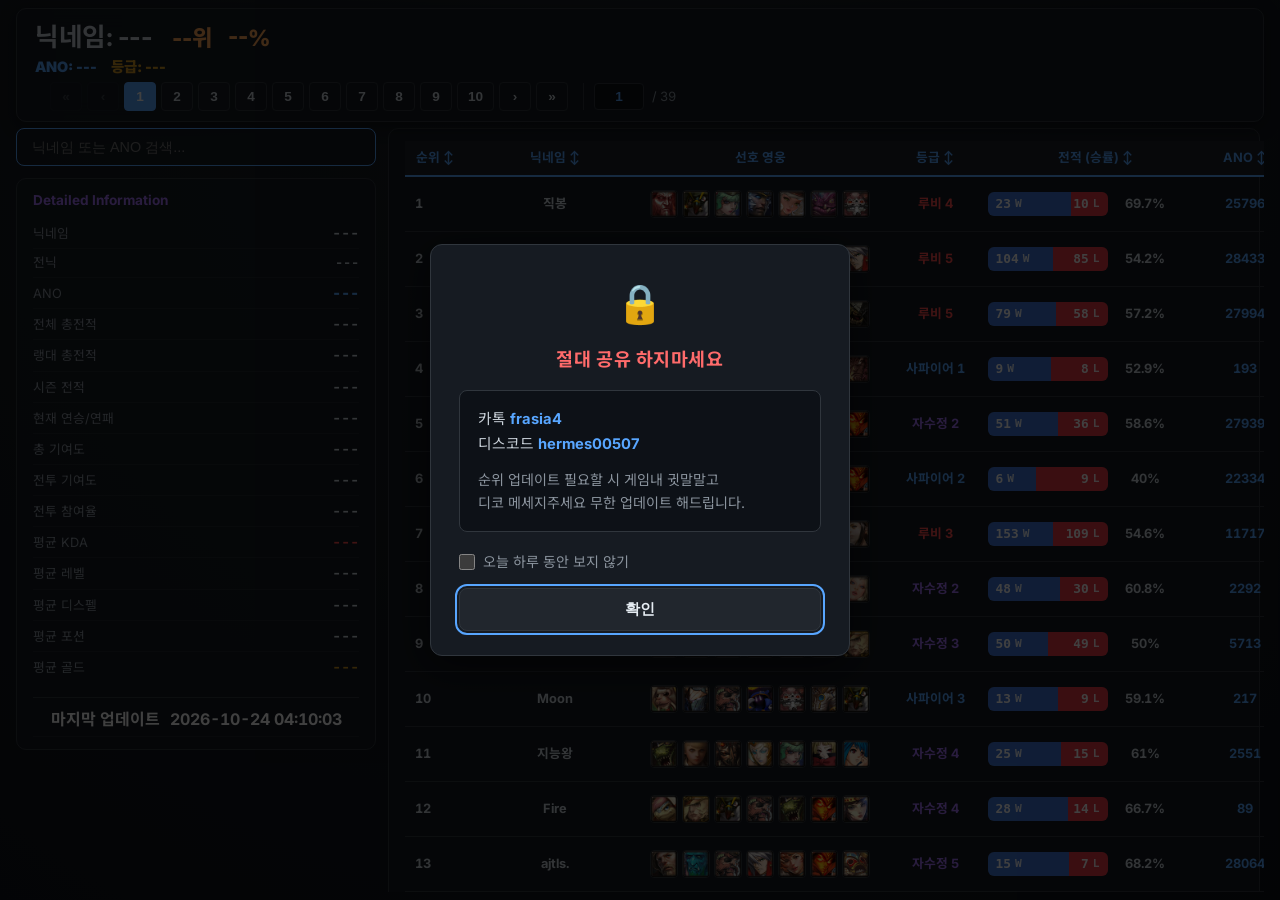
==== commit aa9df935: "Auto-update from Viewer (Single Commit Optimization)" ====
--- a/index.html
+++ b/index.html
@@ -5,8 +5,13 @@
   <meta charset="UTF-8">
   <meta name="viewport" content="width=device-width, initial-scale=1.0">
   <title>카오스온라인 랭킹정보</title>
+  <meta name="description" content="카오스온라인 시즌 랭킹, 전적, 선호 영웅 정보">
+  <meta name="theme-color" content="#0d1117">
   <link rel="icon" href="favicon_red.ico" type="image/x-icon">
-  <link rel="stylesheet" href="style.css?v=20260311_V123">
+  <link rel="preconnect" href="https://fonts.googleapis.com">
+  <link rel="preconnect" href="https://fonts.gstatic.com" crossorigin>
+  <link rel="stylesheet" href="https://fonts.googleapis.com/css2?family=Inter:wght@400;600;700;800;900&family=Noto+Sans+KR:wght@400;700&display=swap">
+  <link rel="stylesheet" href="style.css?v=20260312_V124">
 </head>
 
 <body>
@@ -34,7 +39,7 @@
             <div class="hero-list" id="hero-list">
               <!-- Heroes injected by JS -->
             </div>
-            <div id="pagination-top"></div>
+            <div id="pagination-top" aria-label="페이지 이동"></div>
           </div>
         </div>
       </div>
@@ -44,7 +49,7 @@
       <!-- Sidebar stats -->
       <aside class="left-panel">
         <div class="search-container-v2">
-          <input type="text" id="search-input" class="search-input-v2" placeholder="닉네임 또는 ANO 검색..."
+          <input type="text" id="search-input" class="search-input-v2" aria-label="닉네임 또는 ANO 검색" placeholder="닉네임 또는 ANO 검색..."
             autocomplete="off">
           <span id="search-clear" class="search-clear-btn" title="검색어 지우기">×</span>
         </div>
@@ -72,8 +77,7 @@
                 id="stat-combat-cont">---</span></div>
             <div class="stat-row"><span class="stat-label">전투 참여율</span><span class="stat-value"
                 id="stat-combat-rate">---</span></div>
-            <div class="stat-row"><span class="stat-label">평균 KDA</span><span class="stat-value" id="stat-kda"
-                style="color:#ff4d4d">---</span></div>
+            <div class="stat-row"><span class="stat-label">평균 KDA</span><span class="stat-value" id="stat-kda">---</span></div>
             <div class="stat-row"><span class="stat-label">평균 레벨</span><span class="stat-value"
                 id="stat-avg-lv">---</span></div>
             <div class="stat-row"><span class="stat-label">평균 디스펠</span><span class="stat-value"
@@ -81,11 +85,10 @@
             <div class="stat-row"><span class="stat-label">평균 포션</span><span class="stat-value"
                 id="stat-avg-potion">---</span></div>
             <div class="stat-row" style="border-bottom: none;"><span class="stat-label">평균 골드</span><span
-                class="stat-value" id="stat-avg-gold" style="color:#D29922">---</span></div>
-            <div class="stat-row"
-              style="margin-top: 15px; border-top: 1px solid var(--border-color); padding-top: 10px; justify-content: center; align-items: center; gap: 10px;">
-              <span class="stat-label" style="color: #fff; font-weight: bold; font-size: 1.0rem;">마지막 업데이트</span>
-              <span class="stat-value" id="last-update-time" style="color: #fff; font-size: 1.0rem;">---</span>
+                class="stat-value" id="stat-avg-gold">---</span></div>
+            <div class="stat-row stat-row-footer">
+              <span class="stat-label">마지막 업데이트</span>
+              <span class="stat-value" id="last-update-time">---</span>
             </div>
           </div>
         </div>
@@ -97,20 +100,20 @@
           <div class="card">
             <div class="rank-section-wrapper">
               <div id="table-container" class="table-container">
-                <table class="ranking-table">
+                <table class="ranking-table" aria-label="시즌 랭킹">
                   <thead>
                     <tr>
-                      <th data-sort="rank" style="cursor:pointer; user-select:none; width:60px; text-align:center;">순위 ↕
+                      <th data-sort="rank" style="width:60px; text-align:center;">순위 ↕
                       </th>
-                      <th data-sort="nick" style="cursor:pointer; user-select:none; width:180px; text-align:center;">닉네임
+                      <th data-sort="nick" style="width:180px; text-align:center;">닉네임
                         ↕</th>
                       <th class="hide-on-panel hide-on-mobile" style="width:230px; text-align:center;">선호 영웅</th>
                       <th class="hide-on-panel" data-sort="grade"
-                        style="cursor:pointer; user-select:none; width:120px; text-align:center;">등급 ↕</th>
+                        style="width:120px; text-align:center;">등급 ↕</th>
                       <th class="hide-on-panel" data-sort="wr" colspan="2"
-                        style="cursor:pointer; user-select:none; width:200px; text-align:center;">전적 (승률) ↕</th>
+                        style="width:200px; text-align:center;">전적 (승률) ↕</th>
                       <th class="hide-on-mobile" data-sort="ano"
-                        style="cursor:pointer; user-select:none; width:100px; text-align:center;">ANO ↕</th>
+                        style="width:100px; text-align:center;">ANO ↕</th>
                     </tr>
                   </thead>
                   <tbody id="ranking-body">
@@ -126,7 +129,7 @@
                   <div class="sp-card">
                     <div class="sp-card-title">
                       <span>PROFILE</span>
-                      <button class="close-panel-btn" onclick="closeProfilePanel()">✖ 닫기</button>
+                      <button type="button" class="close-panel-btn" aria-label="프로필 패널 닫기">✖ 닫기</button>
                     </div>
                     <div class="sp-card-body">
                       <div
@@ -175,7 +178,7 @@
                           <div class="sp-stat-val" id="sp-stat-consecutive">---</div>
                         </div>
                         <div class="sp-stat-item"><span class="sp-stat-label">평균 골드</span>
-                          <div class="sp-stat-val" id="sp-stat-avg-gold" style="color:#D29922">0</div>
+                          <div class="sp-stat-val" id="sp-stat-avg-gold">0</div>
                         </div>
                         <div class="sp-stat-item"><span class="sp-stat-label">평균 포션</span>
                           <div class="sp-stat-val" id="sp-stat-avg-potion">0회</div>
@@ -192,7 +195,7 @@
                           <div class="sp-stat-val" id="sp-stat-combat-rate">0%</div>
                         </div>
                         <div class="sp-stat-item"><span class="sp-stat-label">평균 KDA</span>
-                          <div class="sp-stat-val" id="sp-stat-kda" style="color:#ff4d4d; font-weight:bold;">0.00</div>
+                          <div class="sp-stat-val" id="sp-stat-kda">0.00</div>
                         </div>
                         <div class="sp-stat-item"><span class="stat-label">평균 레벨</span>
                           <div class="sp-stat-val" id="sp-stat-avg-lv">Lv.0</div>
@@ -280,106 +283,71 @@
               </div>
             </div> <!-- rank-section-wrapper end -->
           </div> <!-- card end -->
-          <div id="pagination" style="display:flex; justify-content:flex-start; gap:10px; padding:15px 0 20px 0;">
+          <div id="pagination" class="pagination-bottom" aria-label="페이지 이동">
             <!-- Pagination injected by JS -->
           </div>
       </section>
     </main>
   </div>
 
-  <script defer src="app_v38.js?v=63"></script>
+  <script defer src="app_v38.js?v=64"></script>
 
   <!-- 안내 팝업 모달 -->
-  <div id="notice-overlay" style="
-    display:none;
-    position:fixed; inset:0;
-    background:rgba(0,0,0,0.75);
-    z-index:9999;
-    align-items:center;
-    justify-content:center;
-  ">
-    <div style="
-      background:#161b22;
-      border:1px solid #30363d;
-      border-radius:12px;
-      padding:32px 28px 24px;
-      max-width:420px;
-      width:90%;
-      box-shadow:0 8px 40px rgba(0,0,0,0.6);
-      font-family:'Segoe UI',sans-serif;
-      color:#e6edf3;
-      position:relative;
-    ">
-      <!-- 경고 아이콘 -->
-      <div style="text-align:center; margin-bottom:16px;">
-        <span style="font-size:2.4rem;">🔒</span>
-      </div>
-      <!-- 제목 -->
-      <h2 style="text-align:center; margin:0 0 18px; font-size:1.15rem; color:#ff6b6b; letter-spacing:0.03em;">
-        절대 공유 하지마세요
-      </h2>
-      <!-- 내용 -->
-      <div style="
-        background:#0d1117;
-        border:1px solid #30363d;
-        border-radius:8px;
-        padding:16px 18px;
-        font-size:0.92rem;
-        line-height:1.7;
-        color:#c9d1d9;
-        margin-bottom:20px;
-      ">
-        <div>카톡 <strong style="color:#58A6FF;">frasia4</strong></div>
-        <div>디스코드 <strong style="color:#58A6FF;">hermes00507</strong></div>
-        <div style="margin-top:10px; color:#8b949e; font-size:0.88rem;">
+  <div id="notice-overlay" class="notice-overlay" role="dialog" aria-modal="true" aria-labelledby="notice-title" hidden>
+    <div class="notice-box">
+      <div class="notice-icon" aria-hidden="true">🔒</div>
+      <h2 id="notice-title" class="notice-title">절대 공유 하지마세요</h2>
+      <div class="notice-body">
+        <div>카톡 <strong>frasia4</strong></div>
+        <div>디스코드 <strong>hermes00507</strong></div>
+        <div class="notice-sub">
           순위 업데이트 필요할 시 게임내 귓말말고<br>
           디코 메세지주세요 무한 업데이트 해드립니다.
         </div>
       </div>
-      <!-- 오늘 하루 안보기 체크박스 -->
-      <label style="display:flex; align-items:center; gap:8px; cursor:pointer; margin-bottom:16px; font-size:0.88rem; color:#8b949e;">
-        <input type="checkbox" id="notice-hide-today" style="width:16px; height:16px; cursor:pointer; accent-color:#58A6FF;">
+      <label class="notice-check">
+        <input type="checkbox" id="notice-hide-today">
         오늘 하루 동안 보지 않기
       </label>
-      <!-- 닫기 버튼 -->
-      <button id="notice-close-btn" onclick="closeNotice()" style="
-        width:100%;
-        padding:10px;
-        background:#21262d;
-        border:1px solid #30363d;
-        border-radius:8px;
-        color:#e6edf3;
-        font-size:0.95rem;
-        font-weight:600;
-        cursor:pointer;
-        transition:background 0.2s;
-      " onmouseover="this.style.background='#30363d'" onmouseout="this.style.background='#21262d'">
-        확인
-      </button>
+      <button type="button" id="notice-close-btn" class="notice-close">확인</button>
     </div>
   </div>
 
   <script>
-    (function() {
+    (function () {
       const KEY = 'notice_hide_until';
       const overlay = document.getElementById('notice-overlay');
-      const hideUntil = localStorage.getItem(KEY);
-      const now = new Date();
-      if (!hideUntil || new Date(hideUntil) < now) {
-        overlay.style.display = 'flex';
+      const closeBtn = document.getElementById('notice-close-btn');
+      const hideToday = document.getElementById('notice-hide-today');
+      let lastFocus = null;
+
+      function shouldShow() {
+        try {
+          const v = localStorage.getItem(KEY);
+          return !v || new Date(v) < new Date();
+        } catch (e) { return true; }   // 저장소 차단 환경에서도 동작
       }
+      function open() {
+        lastFocus = document.activeElement;
+        overlay.hidden = false;
+        closeBtn.focus();
+      }
+      function close() {
+        if (hideToday.checked) {
+          const d = new Date();
+          d.setHours(23, 59, 59, 0);
+          try { localStorage.setItem(KEY, d.toISOString()); } catch (e) { }
+        }
+        overlay.hidden = true;
+        if (lastFocus && lastFocus.focus) lastFocus.focus();
+      }
+
+      closeBtn.addEventListener('click', close);
+      overlay.addEventListener('click', e => { if (e.target === overlay) close(); });
+      document.addEventListener('keydown', e => { if (!overlay.hidden && e.key === 'Escape') close(); });
+      window.closeNotice = close;   // 기존 호출부 호환
+      if (shouldShow()) open();
     })();
-
-    function closeNotice() {
-      const overlay = document.getElementById('notice-overlay');
-      const checked = document.getElementById('notice-hide-today').checked;
-      if (checked) {
-        const tomorrow = new Date();
-        tomorrow.setHours(23, 59, 59, 0);
-        localStorage.setItem('notice_hide_until', tomorrow.toISOString());
-      }
-      overlay.style.display = 'none';
-    }
   </script>
 </body>
 
--- a/style.css
+++ b/style.css
@@ -1,1387 +1,1517 @@
-@import url('https://fonts.googleapis.com/css2?family=Inter:wght@400;600;700;800;900&family=Noto+Sans+KR:wght@400;700&display=swap');
-
-:root {
-  --bg-color: #0D1117;
-  --card-bg: rgba(22, 27, 34, 0.8);
-  --border-color: #30363d;
-  --text-main: #C9D1D9;
-  --text-dim: #8B949E;
-  --accent-blue: #58A6FF;
-  --win-green: #238636;
-  --loss-red: #da3633;
-  --gold: #D29922;
-  --purple: #A371F7;
-  --glass: rgba(255, 255, 255, 0.03);
-  --win-color: #238636;
-  --loss-color: #da3633;
-}
-
-.win-text {
-  color: var(--win-color) !important;
-}
-
-.loss-text {
-  color: var(--loss-color) !important;
-}
-
-* {
-  box-sizing: border-box;
-  margin: 0;
-  padding: 0;
-}
-
-html,
-body {
-  height: 100%;
-  overflow: hidden;
-  /* 바깥 스크롤 완전 제거 */
-  background-color: var(--bg-color);
-  color: var(--text-main);
-  font-family: 'Inter', 'Noto Sans KR', sans-serif !important;
-  line-height: 1.4;
-  background: radial-gradient(circle at 50% 0%, #1c2128 0%, #0d1117 100%);
-}
-
-/* 전체 페이지를 뷰포트 높이에 맞게 flex column */
-.container {
-  max-width: 1400px;
-  margin: 0 auto;
-  padding: 8px 16px;
-  height: 100vh;
-  display: flex;
-  flex-direction: column;
-  gap: 6px;
-}
-
-/* 헤더 압축 */
-header {
-  flex-shrink: 0;
-}
-
-td {
-  white-space: nowrap !important;
-}
-
-th {
-  background: var(--card-bg);
-  position: sticky;
-  top: 0;
-  z-index: 10;
-  white-space: nowrap !important;
-}
-
-.profile-card {
-  position: relative;
-  background: var(--card-bg);
-  backdrop-filter: blur(10px);
-  border: 1px solid var(--border-color);
-  border-radius: 10px;
-  padding: 10px 18px;
-  display: flex;
-  justify-content: space-between;
-  align-items: center;
-  box-shadow: 0 4px 16px rgba(0, 0, 0, 0.4);
-}
-
-.user-info h1 {
-  font-size: 1.6rem;
-  font-weight: 700;
-  margin-bottom: 2px;
-  letter-spacing: -0.5px;
-  white-space: nowrap !important;
-  flex-shrink: 0;
-}
-
-.user-meta {
-  display: flex;
-  gap: 14px;
-  font-family: 'Inter', 'Noto Sans KR', sans-serif;
-  font-size: 0.9rem;
-  white-space: nowrap !important;
-}
-
-.user-meta>span,
-.user-meta>div {
-  white-space: nowrap !important;
-}
-
-.ano-tag,
-#user-ano,
-#sp-ano,
-#stat-ano-val {
-  color: var(--accent-blue);
-  font-weight: 900 !important;
-}
-
-.grade-tag,
-#user-grade,
-#sp-grade {
-  color: var(--gold);
-  font-weight: 900 !important;
-}
-
-.rank-badge {
-  text-align: right;
-  display: flex;
-  flex-direction: column;
-  align-items: flex-end;
-  justify-content: center;
-}
-
-.rank-title {
-  font-size: 0.75rem;
-  color: var(--text-dim);
-  text-transform: uppercase;
-}
-
-.rank-value {
-  font-size: 2.4rem;
-  font-weight: 800;
-  color: #FF8C00;
-  line-height: 1;
-  text-shadow: 0 0 16px rgba(255, 140, 0, 0.3);
-}
-
-/* Desktop Header structure adjustment */
-.user-info-top-row {
-  display: flex;
-  align-items: baseline;
-  gap: 20px;
-}
-
-.header-stats {
-  display: flex;
-  gap: 15px;
-  white-space: nowrap;
-  align-items: baseline;
-}
-
-#user-rank,
-#user-season-wr {
-  font-size: 1.4rem !important;
-  font-weight: 800 !important;
-  color: #ffa657 !important;
-  line-height: 1 !important;
-}
-
-.hero-tag {
-  font-size: 0.8rem;
-}
-
-
-
-.loading-text {
-  color: #8b949e;
-  font-style: italic;
-  animation: pulse 1.5s infinite;
-}
-
-@keyframes pulse {
-  0% {
-    opacity: 0.4;
-  }
-
-  50% {
-    opacity: 1;
-  }
-
-  100% {
-    opacity: 0.4;
-  }
-}
-
-
-/* 페이징 공통 스타일 */
-.pagination-area {
-  display: flex;
-  align-items: center;
-  gap: 5px;
-}
-
-.pg-btn {
-  background: #161B22;
-  border: 1px solid #30363d;
-  color: #C9D1D9;
-  padding: 6px 10px;
-  border-radius: 4px;
-  cursor: pointer;
-  font-size: 0.85rem;
-  font-weight: 600;
-  transition: all 0.2s;
-  min-width: 32px;
-  display: flex;
-  align-items: center;
-  justify-content: center;
-}
-
-.pg-btn:hover:not(:disabled) {
-  background: #21262d;
-  border-color: #8B949E;
-  color: white;
-}
-
-.pg-btn.active {
-  background: var(--accent-blue);
-  border-color: var(--accent-blue);
-  color: white;
-}
-
-.pg-btn:disabled {
-  opacity: 0.2;
-  cursor: not-allowed;
-  pointer-events: none;
-}
-
-/* 상단 페이지네이션 고정 (V51->V52 헤더 통합) */
-.hero-pagination-wrapper {
-  display: flex !important;
-  flex-direction: row !important;
-  flex-wrap: nowrap !important;
-  align-items: center !important;
-  gap: 15px;
-  margin-top: 5px;
-  width: 100%;
-}
-
-.hero-list {
-  display: inline-flex !important;
-  flex-shrink: 0;
-}
-
-#pagination-top {
-  display: inline-flex !important;
-  align-items: center;
-  gap: 10px;
-  margin: 0;
-  padding: 0;
-  flex-shrink: 0;
-}
-
-.pg-input-wrapper {
-
-  display: flex;
-  align-items: center;
-  gap: 8px;
-  margin-left: 10px;
-  padding-left: 10px;
-  border-left: 1px solid var(--border-color);
-}
-
-.pg-input {
-  width: 50px;
-  padding: 5px;
-  background: var(--bg-color);
-  border: 1px solid var(--border-color);
-  border-radius: 4px;
-  color: var(--accent-blue);
-  text-align: center;
-  font-weight: bold;
-  font-size: 0.85rem;
-  outline: none;
-}
-
-.pg-input::-webkit-inner-spin-button,
-.pg-input::-webkit-outer-spin-button {
-  -webkit-appearance: none;
-  margin: 0;
-}
-
-.total-pg-label {
-  font-size: 0.8rem;
-  color: var(--text-dim);
-}
-
-/* 대시보드 그리드 - 남은 높이를 모두 사용 */
-.dashboard-grid {
-  display: grid;
-  grid-template-columns: 360px 1fr;
-  width: 100%;
-  gap: 12px;
-  flex: 1;
-  min-height: 0;
-  overflow: hidden;
-  align-items: stretch;
-}
-
-/* 왼쪽 패널: sticky + 내부 스크롤 */
-.left-panel {
-  height: 100%;
-  overflow-y: auto;
-  scrollbar-width: thin;
-}
-
-/* 오른쪽 패널: 내부 스크롤만 */
-.right-panel {
-  flex: 1;
-  display: flex;
-  flex-direction: column;
-  overflow-y: auto;
-  /* 패널 전체 스크롤 */
-  padding-right: 4px;
-  min-height: 0;
-}
-
-.right-panel::-webkit-scrollbar {
-  width: 6px;
-}
-
-.right-panel::-webkit-scrollbar-track {
-  background: var(--bg-color);
-}
-
-.right-panel::-webkit-scrollbar-thumb {
-  background: var(--border-color);
-  border-radius: 10px;
-}
-
-.right-panel::-webkit-scrollbar-thumb:hover {
-  background: var(--text-dim);
-}
-
-/* 카드 */
-.card {
-  background: var(--card-bg);
-  border: 1px solid var(--border-color);
-  border-radius: 10px;
-  padding: 12px 16px;
-  flex-shrink: 0;
-  margin-bottom: 10px;
-}
-
-/* 랭킹 테이블 하단 카드 - 본문 확장 */
-.right-panel .card {
-  flex: 1;
-  display: flex;
-  flex-direction: column;
-  min-height: 0;
-}
-
-.card-title {
-  font-size: 0.85rem;
-  font-weight: 700;
-  color: var(--purple);
-  margin-bottom: 8px;
-  display: flex;
-  align-items: center;
-  gap: 8px;
-}
-
-/* Stat 행 - 간격 확 줄임 */
-.stat-row {
-  display: flex;
-  justify-content: space-between;
-  align-items: baseline;
-  padding: 5px 0;
-  border-bottom: 1px solid rgba(255, 255, 255, 0.05);
-}
-
-.stat-label {
-  color: var(--text-dim);
-  font-size: 0.8rem;
-  white-space: nowrap !important;
-}
-
-.stat-value {
-  font-weight: 700;
-  font-size: 0.9rem;
-  font-family: 'Inter', 'Noto Sans KR', sans-serif;
-  text-align: right;
-  white-space: nowrap !important;
-}
-
-/* 랭킹 테이블 */
-.ranking-table {
-  width: 100%;
-  border-collapse: collapse;
-  table-layout: fixed; /* 컬럼 너비 강제 고정 */
-}
-
-.ranking-table thead th {
-  text-align: center;
-  padding: 8px 10px;
-  color: var(--accent-blue);
-  font-size: 0.8rem;
-  position: sticky !important;
-  top: 0 !important;
-  background: #1c2128 !important;
-  /* 다크 배경색으로 고정 */
-  z-index: 100 !important;
-  border-bottom: 2px solid var(--accent-blue) !important;
-  white-space: nowrap !important;
-  vertical-align: middle;
-}
-
-.table-container {
-  overflow-x: auto !important;
-  width: 100%;
-}
-
-.ranking-table td {
-  padding: 12px 10px;
-  border-bottom: 1px solid var(--border-color);
-  font-size: 0.8rem !important;
-  font-weight: 700 !important;
-  /* Bold for all table data */
-  white-space: nowrap !important;
-}
-
-.ranking-table tr:hover {
-  background: rgba(255, 255, 255, 0.03);
-  cursor: pointer;
-}
-
-.win-rate-pill {
-  padding: 2px 8px;
-  border-radius: 16px;
-  font-weight: 700;
-  font-size: 0.78rem;
-}
-
-/* 전적 셀 정렬: 승패 바형 디자인 */
-.record-cell {
-  display: flex;
-  justify-content: flex-start;
-  align-items: center;
-  width: 100%;
-  gap: 12px;
-  padding-left: 5px;
-}
-
-.wl-bar-container {
-  display: flex;
-  width: 150px;
-  height: 24px;
-  background: #333;
-  border-radius: 6px;
-  overflow: hidden;
-  font-family: 'Roboto Mono', monospace;
-  font-size: 0.8rem;
-  font-weight: 700;
-  line-height: 24px;
-  position: relative;
-  box-shadow: inset 0 0 5px rgba(0, 0, 0, 0.5);
-  flex-shrink: 0;
-  /* 축소 방지 */
-}
-
-.wl-bar-win {
-  background: #4176d6;
-  /* 파란색 W */
-  color: #fff;
-  text-align: left;
-  padding-left: 8px;
-  white-space: nowrap;
-  transition: width 0.3s ease;
-  display: flex;
-  align-items: center;
-}
-
-.wl-bar-loss {
-  background: #e63946;
-  /* 빨간색 L */
-  color: #fff;
-  text-align: right;
-  padding-right: 8px;
-  white-space: nowrap;
-  transition: width 0.3s ease;
-  display: flex;
-  align-items: center;
-  justify-content: flex-end;
-  flex: 1;
-}
-
-.wl-label {
-  margin-left: 4px;
-  font-size: 0.7rem;
-  opacity: 0.9;
-}
-
-.rc-pct-bar {
-  font-family: 'Roboto Mono', monospace;
-  font-size: 0.85rem;
-  font-weight: 700;
-  color: #C9D1D9;
-  min-width: 55px;
-  text-align: right;
-}
-
-
-
-/* 애니메이션 */
-@keyframes fadeInDown {
-  from {
-    opacity: 0;
-    transform: translateY(-10px);
-  }
-
-  to {
-    opacity: 1;
-    transform: translateY(0);
-  }
-}
-
-/* 전역 스크롤바 */
-::-webkit-scrollbar {
-  width: 6px;
-}
-
-::-webkit-scrollbar-track {
-  background: var(--bg-color);
-}
-
-::-webkit-scrollbar-thumb {
-  background: var(--border-color);
-  border-radius: 10px;
-}
-
-::-webkit-scrollbar-thumb:hover {
-  background: var(--text-dim);
-}
-
-/* 랭킹 테이블용 선호 영웅 아이콘 */
-.hero-icons-container {
-  display: flex;
-  gap: 4px;
-  justify-content: center;
-  align-items: center;
-  min-height: 30px;
-}
-
-.hero-mini-icon {
-  width: 28px;
-  height: 28px;
-  border-radius: 4px;
-  border: 1px solid var(--border-color);
-  background: #000;
-  object-fit: cover;
-  transition: transform 0.1s;
-}
-
-.hero-mini-icon:hover {
-  transform: scale(1.2);
-  z-index: 10;
-  border-color: var(--accent-blue);
-}
-
-/* --- 슬라이딩 프로필 패널 --- */
-.rank-section-wrapper {
-  display: flex;
-  width: 100%;
-  flex: 1;
-  min-height: 0;
-  height: 100%;
-  overflow: visible !important;
-  /* sticky 헤더를 위해 필수 */
-  position: relative;
-  min-height: 600px; /* Detailed Information panel height approx */
-}
-
-.table-container {
-  flex: 1;
-  transition: all 0.3s ease;
-  overflow: visible !important;
-  /* sticky 기능을 위해 가시성 설정 */
-  min-width: 0;
-}
-
-/* Panel Open State Layout Adjustments */
-.dashboard-grid.panel-open {
-  grid-template-columns: 360px 1fr;
-  gap: 12px;
-  align-items: stretch;
-}
-
-.dashboard-grid.panel-open .left-panel {
-  display: block !important;
-  /* Sidebar persists */
-}
-
-.table-container.panel-open .hide-on-panel {
-  /* display: none !important; */
-  /* Do not hide, just allow shrinking */
-  opacity: 0.5;
-}
-
-.table-container.panel-open {
-  flex: 1;
-  min-width: 250px;
-  /* Allow ranking table to shrink while open */
-  padding-right: 0;
-  min-height: 600px; /* Ensure height balance with left panel */
-}
-
-
-.table-container {
-  flex: 1;
-  overflow: visible;
-  /* 내부 스크롤 제거 */
-  min-height: 600px;
-}
-
-.sliding-profile-panel {
-  position: fixed;
-  top: 0;
-  right: -560px;
-  width: 535px;
-  height: 100vh;
-  overflow-y: auto;
-  overflow-x: hidden;
-  transition: right 0.35s cubic-bezier(0.16, 1, 0.3, 1);
-  background: #1c2128;
-  border-left: 1px solid var(--border-color);
-  display: flex;
-  flex-direction: column;
-  scrollbar-width: thin;
-  z-index: 500;
-  box-shadow: -6px 0 24px rgba(0, 0, 0, 0.5);
-}
-
-.sliding-profile-panel.open {
-  right: 0;
-}
-
-/* Statistics Grid inside Panel */
-.sp-stats-grid {
-  display: grid;
-  grid-template-columns: auto 1fr; /* 좌측 콘텐츠 너비에 자동 맞춤 */
-  grid-auto-flow: column; /* 세로로 먼저 채움 */
-  grid-template-rows: repeat(6, auto); /* 6행 고정 (좌 6개, 우 6개) */
-  gap: 6px; /* 모바일 대응: 간격 축소 */
-  background: rgba(0, 0, 0, 0.2);
-  padding: 8px; /* 모바일 대응: 패딩 축소 */
-  border-radius: 8px;
-  margin-bottom: 5px;
-}
-
-.sp-stat-item {
-  display: flex;
-  flex-direction: column;
-  gap: 2px;
-}
-
-.sp-stat-label {
-  font-size: 0.75rem;
-  color: var(--text-dim);
-}
-
-.sp-stat-val {
-  font-size: 0.9rem; /* 모바일 대응: 소폭 축소 */
-  font-weight: 500;
-  color: #fff;
-}
-
-.sp-win-rate {
-  display: block;
-  font-size: 0.8rem; /* 다른 폰트와 밸런스 조정 */
-  color: #fff; /* 사용자 요청: 다시 선명한 흰색으로 */
-  margin-top: 2px;
-}
-
-.sp-stats-card {
-  display: none !important;
-  /* Hide on desktop by default as per request */
-}
-
-
-
-
-.panel-content {
-  padding: 12px;
-  width: 100%;
-  display: flex;
-  flex-direction: column;
-  gap: 0px;
-  /* 섹션 간 공백 제거 */
-}
-
-.close-panel-btn {
-  background: none;
-  color: var(--text-dim);
-  border: none;
-  padding: 0;
-  cursor: pointer;
-  font-size: 0.85rem;
-  font-weight: bold;
-  transition: color 0.2s;
-  display: flex;
-  align-items: center;
-  gap: 4px;
-}
-
-.close-panel-btn:hover {
-  color: #F85149;
-}
-
-/* Hide mobile-only close button on desktop */
-.mobile-close-btn {
-  display: none;
-}
-
-/* Python V82 UI Style Cards */
-.sp-card {
-  display: flex;
-  flex-direction: column;
-  margin-bottom: 0px;
-  /* 공백 완전 제거 */
-}
-
-.sp-card-title {
-  background: #1c2128;
-  border: 1px solid var(--border-color);
-  border-bottom: none;
-  font-family: 'Pretendard', 'Inter', sans-serif;
-  font-size: 0.85rem;
-  font-weight: 700;
-  color: var(--accent-blue);
-  padding: 6px 12px;
-  border-top-left-radius: 6px;
-  border-top-right-radius: 6px;
-  display: flex;
-  justify-content: space-between;
-  align-items: center;
-}
-
-.record-container {
-  display: flex;
-  gap: 8px;
-}
-
-.sp-card-body {
-  background: var(--card-bg);
-  border: 1px solid var(--border-color);
-  padding: 12px;
-  border-bottom-left-radius: 6px;
-  border-bottom-right-radius: 6px;
-}
-
-/* Records Block */
-.record-block {
-  flex: 1;
-  background: #1c2128;
-  border-radius: 6px;
-  padding: 10px;
-  box-sizing: border-box;
-  min-width: 0;
-  /* Important for flex shrink */
-}
-
-.record-title {
-  font-size: 0.8rem;
-  font-weight: 700;
-  color: var(--accent-blue);
-  margin-bottom: 6px;
-}
-
-.record-row {
-  display: flex;
-  justify-content: space-between;
-  margin-bottom: 6px;
-}
-
-.record-label {
-  font-size: 0.8rem;
-  color: var(--text-dim);
-  white-space: nowrap !important;
-}
-
-.record-val {
-  font-size: 0.9rem;
-  font-weight: 700;
-  color: #fff;
-  white-space: nowrap !important;
-}
-
-.record-swr {
-  font-size: 1.1rem;
-  font-weight: 700;
-  margin-bottom: 6px;
-  font-family: 'Roboto Mono', monospace;
-}
-
-.record-bar-bg {
-  height: 6px;
-  background: var(--border-color);
-  border-radius: 3px;
-  width: 200px;
-  max-width: 100%;
-  margin-bottom: 12px;
-  overflow: hidden;
-}
-
-.record-bar-fill {
-  height: 100%;
-  border-radius: 3px;
-  background: #238636;
-}
-
-.extra-row {
-  display: flex;
-  justify-content: space-between;
-  padding: 2px 0;
-}
-
-.extra-label {
-  font-size: 0.8rem;
-  color: var(--text-dim);
-  white-space: nowrap !important;
-}
-
-.extra-val {
-  font-size: 0.85rem;
-  font-weight: 700;
-  white-space: nowrap !important;
-}
-
-/* Heroes Table inside Panel */
-.sp-hero-table {
-  width: 100%;
-  border-collapse: collapse;
-}
-
-.sp-hero-table th {
-  font-size: 0.8rem;
-  color: var(--text-dim);
-  padding: 6px 4px;
-  border-bottom: 1px solid rgba(255, 255, 255, 0.05);
-}
-
-.sp-hero-table td {
-  font-size: 0.85rem;
-  padding: 6px 4px;
-  border-bottom: 1px solid rgba(255, 255, 255, 0.05);
-  color: #e0e0e0;
-}
-
-/* Desktop Columns 4,5 (Win Rate, Party Win Rate) (V116) */
-.sp-hero-table th:nth-child(4),
-.sp-hero-table td:nth-child(4),
-.sp-hero-table th:nth-child(5),
-.sp-hero-table td:nth-child(5) {
-  text-align: center !important;
-  padding-right: 0 !important;
-  padding-left: 0 !important;
-  width: 65px !important;
-}
-
-/* Desktop Column 3 (Play Count) shifted left for visual balance (V123) */
-.sp-hero-table th:nth-child(3),
-.sp-hero-table td:nth-child(3),
-.sp-hero-table th[data-hero-sort="playCnt"] {
-  text-align: center !important;
-  padding-right: 8px !important;
-  /* 사용자 피드백: 8px로 미세 조정 */
-  padding-left: 0 !important;
-  width: 73px !important;
-  /* 65px + 8px */
-}
-
-.sp-hero-col-rank {
-  color: var(--gold);
-  font-family: 'Roboto Mono', monospace;
-  font-weight: bold;
-}
-
-.sp-hero-col-play {
-  color: #a0a0c0;
-}
-
-.sp-percent-val {
-  font-family: 'Roboto Mono', monospace;
-  font-weight: 700;
-}
-
-/* 검색창 실시간 삭제 버튼 포함 컨테이너 */
-.search-container-v2 {
-  position: relative;
-  width: 100%;
-  margin-bottom: 12px;
-}
-
-.search-input-v2 {
-  width: 100%;
-  padding: 10px 35px 10px 15px;
-  background: var(--card-bg);
-  border: 1px solid var(--accent-blue);
-  border-radius: 8px;
-  color: white;
-  font-size: 0.9rem;
-  outline: none;
-  box-sizing: border-box;
-  transition: all 0.2s;
-}
-
-.search-input-v2:focus {
-  border-color: var(--purple);
-  background: rgba(0, 0, 0, 0.3);
-  box-shadow: 0 0 8px rgba(163, 113, 247, 0.3);
-}
-
-.search-clear-btn {
-  position: absolute;
-  right: 12px;
-  top: 50%;
-  transform: translateY(-50%);
-  cursor: pointer;
-  color: #8b949e;
-  font-size: 1.2rem;
-  font-weight: bold;
-  user-select: none;
-  display: none;
-  /* 기본 숨김 */
-  line-height: 1;
-}
-
-.search-clear-btn:hover {
-  color: #f85149;
-}
-
-/* =========================================
-   Mobile Responsive Adjustments
-========================================= */
-@media (max-width: 900px) {
-
-  html,
-  body {
-    overflow-y: auto;
-    /* Allow vertical scrolling on mobile */
-  }
-
-  .container {
-    height: auto;
-    min-height: 100vh;
-  }
-
-  /* Stack grid vertically */
-  .dashboard-grid {
-    grid-template-columns: 1fr;
-    height: auto;
-  }
-
-  /* Left panel full width */
-  .left-panel {
-    width: 100%;
-    min-height: auto;
-    position: static;
-  }
-
-  /* Hide original detailed info card once statistics are moved to the panel */
-  .left-panel .card {
-    display: none !important;
-  }
-
-  /* Remove gap between search and top pagination */
-  .search-container-v2 {
-    margin-bottom: 0 !important;
-  }
-
-  #pagination,
-  #pagination-top {
-    justify-content: center !important;
-    padding-top: 5px !important;
-    padding-bottom: 5px !important;
-    margin-top: 0 !important;
-    width: 100% !important;
-    gap: 5px !important;
-  }
-
-  .pg-input-wrapper {
-    display: none !important;
-  }
-
-
-
-  /* Right panel ranking table */
-  .right-panel {
-    width: 100%;
-  }
-
-  .rank-scroll-area {
-    min-height: 500px;
-    display: flex;
-    flex-direction: column;
-    /* Give it some height for mobile */
-  }
-
-  /* Global Scale Adjustment for Mobile as requested (0.8x feel) */
-  :root {
-    --mobile-font-scale: 0.85;
-  }
-
-  body {
-    font-size: calc(1rem * var(--mobile-font-scale)) !important;
-  }
-
-  .container {
-    padding: 10px !important;
-  }
-
-  /* Header user info optimization */
-  .profile-card {
-    flex-direction: column !important;
-    /* Stack rows vertically */
-    align-items: stretch !important;
-    padding: 12px !important;
-    gap: 8px !important;
-  }
-
-  /* Row 1: Nickname and Rank/WR */
-  .profile-card>.user-info {
-    display: flex !important;
-    flex-direction: column !important;
-    width: 100% !important;
-  }
-
-  /* We need a better way to align Nickname and Stats in one row. 
-     Let's adjust the structure conceptually or use Flexbox magic. */
-  .user-info-top-row {
-    display: flex;
-    justify-content: space-between;
-    align-items: baseline;
-    width: 100%;
-    margin-bottom: 5px;
-  }
-
-  .profile-card h1 {
-    font-size: 1.2rem !important;
-    margin: 0 !important;
-    flex: 1;
-    min-width: 0;
-    white-space: nowrap !important;
-    overflow: hidden;
-    text-overflow: ellipsis;
-  }
-
-  .header-stats {
-    position: static !important;
-    display: flex !important;
-    flex-direction: row !important;
-    align-items: baseline !important;
-    gap: 8px !important;
-    margin-left: 10px !important;
-    flex-shrink: 0 !important;
-  }
-
-  #user-rank,
-  #user-season-wr {
-    font-size: 1.4rem !important;
-    font-weight: 800 !important;
-    color: #ffa657 !important;
-    line-height: 1 !important;
-  }
-
-  /* Row 2: ANO and Grade */
-  .user-meta {
-    font-size: 0.8rem !important;
-    gap: 10px !important;
-    margin-bottom: 5px !important;
-    justify-content: center !important;
-  }
-
-  .hero-pagination-wrapper {
-    display: flex !important;
-    flex-wrap: wrap !important;
-    align-items: center !important;
-    justify-content: center !important;
-    gap: 15px !important;
-    margin-top: 5px !important;
-  }
-
-  .hero-list {
-    margin-top: 0 !important;
-    justify-content: center !important;
-  }
-
-  .hero-mini-icon {
-    width: 30px !important;
-    /* Scaled down from 34px */
-    height: 30px !important;
-  }
-
-  /* Profile Panel (Sliding Panel) - FULL BOTTOM MODAL SHEET for Mobile */
-  .sliding-profile-panel {
-    position: fixed !important;
-    top: auto !important;
-    bottom: 0 !important;
-    left: 0 !important;
-    right: 0 !important;
-    width: 100vw !important;
-    max-width: 100vw !important;
-    height: 85vh !important;
-    border-radius: 20px 20px 0 0 !important;
-    transform: translateY(100%) !important;
-    box-shadow: 0 -10px 30px rgba(0, 0, 0, 0.6) !important;
-    z-index: 1000 !important;
-    overflow-y: auto !important;
-    overflow-x: hidden !important;
-    background: var(--bg-color) !important;
-    transition: transform 0.4s cubic-bezier(0.25, 1, 0.5, 1) !important;
-    padding: 10px 14px 0px 14px !important;
-    /* Bottom padding set to 0 to align close button perfectly - V104 */
-    box-sizing: border-box !important;
-    display: flex !important;
-    flex-direction: column !important;
-    font-size: 0.82rem !important;
-    /* Reset desktop right-slide */
-    right: 0 !important;
-    border-left: none !important;
-  }
-
-  .sliding-profile-panel.open {
-    transform: translateY(0) !important;
-    right: 0 !important;
-  }
-
-  /* Mobile Bottom Close Button (V103) */
-  .mobile-close-btn {
-    display: block !important;
-    width: 100% !important;
-    padding: 10px !important;
-    /* Reduced vertical padding (approx 3/4) - V104 */
-    margin-top: 0px !important;
-    /* Removed top margin to close the gap - V106 */
-    width: calc(100% + 28px) !important;
-    /* Offset panel padding (14px * 2) */
-    margin-left: -14px !important;
-    background: rgba(255, 255, 255, 0.1) !important;
-    border: none !important;
-    border-top: 1px solid rgba(255, 255, 255, 0.2) !important;
-    border-radius: 0 !important;
-    /* Squared corners for bottom edge look */
-    color: #fff !important;
-    font-size: 1rem !important;
-    font-weight: bold !important;
-    cursor: pointer !important;
-    text-align: center !important;
-    transition: background 0.2s !important;
-  }
-
-  .mobile-close-btn:active {
-    background: rgba(255, 255, 255, 0.2) !important;
-  }
-
-  .sliding-profile {
-    /* Reset any old style — now uses .sliding-profile-panel */
-    all: unset;
-  }
-
-  .sliding-profile-panel .sp-card {
-    margin-bottom: 12px !important;
-  }
-
-  /* 마지막 카드의 마진을 제거하여 닫기 버튼과 완벽히 밀착 (V106) */
-  .sliding-profile-panel .sp-card:last-of-type {
-    margin-bottom: 0 !important;
-  }
-
-
-  /* Mobile optimized grid */
-  .sliding-profile-panel .sp-stats-grid {
-    grid-template-columns: repeat(2, 1fr) !important;
-    gap: 8px !important;
-    padding: 10px !important;
-  }
-
-  .sp-stats-card {
-    display: flex !important;
-    /* Show only on mobile panel */
-    flex-direction: column !important;
-  }
-
-  .sp-stat-val {
-    font-size: 0.85rem !important;
-  }
-
-
-  .sliding-profile-panel .sp-card-body {
-    padding: 8px !important;
-  }
-
-  /* Stack Record Blocks Vertically */
-  .record-container {
-    flex-direction: column !important;
-    gap: 8px !important;
-  }
-
-  .record-block {
-    padding: 8px !important;
-    min-width: 0 !important;
-  }
-
-  .record-swr {
-    font-size: 0.95rem !important;
-    margin-bottom: 4px !important;
-  }
-
-  .stat-row,
-  .extra-row,
-  .record-row {
-    padding: 3px 0 !important;
-  }
-
-  .stat-label,
-  .record-label,
-  .extra-label {
-    font-size: 0.7rem !important;
-    white-space: nowrap !important;
-  }
-
-  .sliding-profile-panel .sp-stats-grid {
-    grid-template-columns: repeat(2, 1fr) !important;
-    gap: 8px !important;
-    padding: 8px !important;
-  }
-
-  .sp-stat-val {
-    font-size: 0.85rem !important;
-  }
-
-  .record-val,
-  .extra-val {
-    font-size: 0.8rem !important;
-  }
-
-  /* Table Rank column specific gold bold */
-  .sp-hero-col-rank {
-    color: var(--gold) !important;
-    font-weight: bold !important;
-  }
-
-
-
-  .table-container {
-    overflow-x: auto !important;
-  }
-
-  /* Table within Profile Panel */
-  .sp-hero-table-container {
-    overflow-x: auto !important;
-  }
-
-  /* Mobile Profile Panel Table Alignment V42 */
-  .sp-hero-table th,
-  .sp-hero-table td {
-    text-align: center !important;
-    font-size: 0.75rem !important;
-    padding: 6px 2px !important;
-    white-space: nowrap !important;
-    line-height: 1.2;
-  }
-
-  /* Name column remains left-aligned */
-  .sp-hero-table th:nth-child(2),
-  .sp-hero-table td:nth-child(2) {
-    text-align: left !important;
-    padding-left: 4px !important;
-  }
-
-  /* Column 3 (Play Count) - Unified and Center Aligned (V115) */
-  .sp-hero-table th:nth-child(3),
-  .sp-hero-table td:nth-child(3),
-  .sp-hero-table th[data-hero-sort="playCnt"] {
-    width: 70px !important;
-    /* 승률 컬럼과 비슷한 너비 할당 */
-    padding: 6px 0 !important;
-    /* 여백을 0으로 만들어 중앙 정렬이 완벽하게 되도록 유도 */
-    text-align: center !important;
-    /* 사용자 요청: 중앙 정렬 */
-  }
-
-  /* Column 4 (Win Rate) - Uniform width for symmetry */
-  .sp-hero-table th:nth-child(4),
-  .sp-hero-table td:nth-child(4) {
-    width: 65px !important;
-    padding: 6px 0 !important;
-    text-align: center !important;
-  }
-
-  /* Column 5 (Party Win Rate) - Uniform width for symmetry */
-  .sp-hero-table th:nth-child(5),
-  .sp-hero-table td:nth-child(5) {
-    width: 65px !important;
-    padding: 6px 0 !important;
-    text-align: center !important;
-  }
-
-  #sp-hero-list td {
-    padding: 5px 2px !important;
-    font-size: 0.75rem !important;
-  }
-
-  /* Ranking Table - Ultra Compact on Mobile (sticking columns) */
-  .ranking-table thead th {
-    padding: 6px 1px !important;
-    font-size: 0.72rem !important;
-    /* Increased from 0.65rem (1.1x) - V101 */
-    white-space: nowrap !important;
-  }
-
-  .ranking-table td {
-    padding: 8px 1px !important;
-    font-size: 0.72rem !important;
-    /* Increased from 0.65rem (1.1x) - V101 */
-  }
-
-  /* Column 1 (Rank) */
-  .ranking-table td:nth-child(1),
-  .ranking-table th:nth-child(1) {
-    padding-right: 0px !important;
-    width: 35px !important;
-    /* Fixed width */
-  }
-
-  /* Column 2 (Nickname) */
-  .ranking-table td:nth-child(2),
-  .ranking-table th:nth-child(2) {
-    padding-left: 2px !important;
-    padding-right: 0px !important; /* 우측 여백 제거 */
-    width: 60px !important; /* 더 축소 */
-    max-width: 60px !important;
-    text-align: left !important;
-  }
-
-  /* Column 4 (Grade) - Note: 3 is hidden */
-  .ranking-table td:nth-child(4),
-  .ranking-table th:nth-child(4) {
-    padding-left: 0px !important; /* 좌측 여백 제거 (닉네임과 붙이기) */
-    padding-right: 2px !important;
-    width: 45px !important; /* 텍스트 뭉침을 고려한 너비 */
-  }
-
-  /* Column 5 (Win/Loss) */
-  .ranking-table td:nth-child(5),
-  .ranking-table th:nth-child(5) {
-    padding-left: 0px !important;
-    padding-right: 2px !important;
-    width: 80px !important; /* 바 너비 축소에 맞춰 열 너비 조정 */
-  }
-
-  .wl-bar-container {
-    width: 65px !important; /* 바 너비 극단적 축소 (75px -> 65px) */
-    height: 18px !important;
-    line-height: 18px !important;
-    font-size: 0.72rem !important;
-  }
-
-  .wl-bar-win,
-  .wl-bar-loss {
-    padding: 0 2px !important;
-  }
-
-  /* Column 6 (WinRate %) */
-  .ranking-table td:nth-child(6),
-  .ranking-table th:nth-child(6) {
-    width: 45px !important;
-  }
-
-  /* Table container horizontal scrolling - prevent it if possible */
-  .table-container {
-    overflow-x: hidden !important;
-    /* Try to hide scroll */
-    -webkit-overflow-scrolling: touch !important;
-  }
-
-  /* Hide specific columns on mobile for better fit - HIGH PRIORITY */
-  .hide-on-mobile {
-    display: none !important;
-  }
-}+:root {
+  --bg-color: #0D1117;
+  --card-bg: rgba(22, 27, 34, 0.8);
+  --border-color: #30363d;
+  --text-main: #C9D1D9;
+  --text-dim: #8B949E;
+  --accent-blue: #58A6FF;
+  --win-green: #238636;
+  --loss-red: #da3633;
+  --gold: #D29922;
+  --purple: #A371F7;
+  --glass: rgba(255, 255, 255, 0.03);
+  --win-color: #238636;
+  --loss-color: #da3633;
+}
+
+.win-text {
+  color: var(--win-color) !important;
+}
+
+.loss-text {
+  color: var(--loss-color) !important;
+}
+
+* {
+  box-sizing: border-box;
+  margin: 0;
+  padding: 0;
+}
+
+html,
+body {
+  height: 100%;
+  overflow: hidden;
+  /* 바깥 스크롤 완전 제거 */
+  background-color: var(--bg-color);
+  color: var(--text-main);
+  font-family: 'Inter', 'Noto Sans KR', sans-serif !important;
+  line-height: 1.4;
+  background: radial-gradient(circle at 50% 0%, #1c2128 0%, #0d1117 100%);
+}
+
+/* 전체 페이지를 뷰포트 높이에 맞게 flex column */
+.container {
+  max-width: 1400px;
+  margin: 0 auto;
+  padding: 8px 16px;
+  height: 100vh;
+  display: flex;
+  flex-direction: column;
+  gap: 6px;
+}
+
+/* 헤더 압축 */
+header {
+  flex-shrink: 0;
+}
+
+td {
+  white-space: nowrap !important;
+}
+
+th {
+  background: var(--card-bg);
+  position: sticky;
+  top: 0;
+  z-index: 10;
+  white-space: nowrap !important;
+}
+
+.profile-card {
+  position: relative;
+  background: var(--card-bg);
+  backdrop-filter: blur(10px);
+  border: 1px solid var(--border-color);
+  border-radius: 10px;
+  padding: 10px 18px;
+  display: flex;
+  justify-content: space-between;
+  align-items: center;
+  box-shadow: 0 4px 16px rgba(0, 0, 0, 0.4);
+}
+
+.user-info h1 {
+  font-size: 1.6rem;
+  font-weight: 700;
+  margin-bottom: 2px;
+  letter-spacing: -0.5px;
+  white-space: nowrap !important;
+  flex-shrink: 0;
+}
+
+.user-meta {
+  display: flex;
+  gap: 14px;
+  font-family: 'Inter', 'Noto Sans KR', sans-serif;
+  font-size: 0.9rem;
+  white-space: nowrap !important;
+}
+
+.user-meta>span,
+.user-meta>div {
+  white-space: nowrap !important;
+}
+
+.ano-tag,
+#user-ano,
+#sp-ano,
+#stat-ano-val {
+  color: var(--accent-blue);
+  font-weight: 900 !important;
+}
+
+.grade-tag,
+#user-grade,
+#sp-grade {
+  color: var(--gold);
+  font-weight: 900 !important;
+}
+
+.rank-badge {
+  text-align: right;
+  display: flex;
+  flex-direction: column;
+  align-items: flex-end;
+  justify-content: center;
+}
+
+.rank-title {
+  font-size: 0.75rem;
+  color: var(--text-dim);
+  text-transform: uppercase;
+}
+
+.rank-value {
+  font-size: 2.4rem;
+  font-weight: 800;
+  color: #FF8C00;
+  line-height: 1;
+  text-shadow: 0 0 16px rgba(255, 140, 0, 0.3);
+}
+
+/* Desktop Header structure adjustment */
+.user-info-top-row {
+  display: flex;
+  align-items: baseline;
+  gap: 20px;
+}
+
+.header-stats {
+  display: flex;
+  gap: 15px;
+  white-space: nowrap;
+  align-items: baseline;
+}
+
+#user-rank,
+#user-season-wr {
+  font-size: 1.4rem !important;
+  font-weight: 800 !important;
+  color: #ffa657 !important;
+  line-height: 1 !important;
+}
+
+.hero-tag {
+  font-size: 0.8rem;
+}
+
+
+
+.loading-text {
+  color: #8b949e;
+  font-style: italic;
+  animation: pulse 1.5s infinite;
+}
+
+@keyframes pulse {
+  0% {
+    opacity: 0.4;
+  }
+
+  50% {
+    opacity: 1;
+  }
+
+  100% {
+    opacity: 0.4;
+  }
+}
+
+
+/* 페이징 공통 스타일 */
+.pagination-area {
+  display: flex;
+  align-items: center;
+  gap: 5px;
+}
+
+.pg-btn {
+  background: #161B22;
+  border: 1px solid #30363d;
+  color: #C9D1D9;
+  padding: 6px 10px;
+  border-radius: 4px;
+  cursor: pointer;
+  font-size: 0.85rem;
+  font-weight: 600;
+  transition: all 0.2s;
+  min-width: 32px;
+  display: flex;
+  align-items: center;
+  justify-content: center;
+}
+
+.pg-btn:hover:not(:disabled) {
+  background: #21262d;
+  border-color: #8B949E;
+  color: white;
+}
+
+.pg-btn.active {
+  background: var(--accent-blue);
+  border-color: var(--accent-blue);
+  color: white;
+}
+
+.pg-btn:disabled {
+  opacity: 0.2;
+  cursor: not-allowed;
+  pointer-events: none;
+}
+
+/* 상단 페이지네이션 고정 (V51->V52 헤더 통합) */
+.hero-pagination-wrapper {
+  display: flex !important;
+  flex-direction: row !important;
+  flex-wrap: nowrap !important;
+  align-items: center !important;
+  gap: 15px;
+  margin-top: 5px;
+  width: 100%;
+}
+
+.hero-list {
+  display: inline-flex !important;
+  flex-shrink: 0;
+}
+
+#pagination-top {
+  display: inline-flex !important;
+  align-items: center;
+  gap: 10px;
+  margin: 0;
+  padding: 0;
+  flex-shrink: 0;
+}
+
+.pg-input-wrapper {
+
+  display: flex;
+  align-items: center;
+  gap: 8px;
+  margin-left: 10px;
+  padding-left: 10px;
+  border-left: 1px solid var(--border-color);
+}
+
+.pg-input {
+  width: 50px;
+  padding: 5px;
+  background: var(--bg-color);
+  border: 1px solid var(--border-color);
+  border-radius: 4px;
+  color: var(--accent-blue);
+  text-align: center;
+  font-weight: bold;
+  font-size: 0.85rem;
+  outline: none;
+}
+
+.pg-input::-webkit-inner-spin-button,
+.pg-input::-webkit-outer-spin-button {
+  -webkit-appearance: none;
+  margin: 0;
+}
+
+.total-pg-label {
+  font-size: 0.8rem;
+  color: var(--text-dim);
+}
+
+/* 대시보드 그리드 - 남은 높이를 모두 사용 */
+.dashboard-grid {
+  display: grid;
+  grid-template-columns: 360px 1fr;
+  width: 100%;
+  gap: 12px;
+  flex: 1;
+  min-height: 0;
+  overflow: hidden;
+  align-items: stretch;
+}
+
+/* 왼쪽 패널: sticky + 내부 스크롤 */
+.left-panel {
+  height: 100%;
+  overflow-y: auto;
+  scrollbar-width: thin;
+}
+
+/* 오른쪽 패널: 내부 스크롤만 */
+.right-panel {
+  flex: 1;
+  display: flex;
+  flex-direction: column;
+  overflow-y: auto;
+  /* 패널 전체 스크롤 */
+  padding-right: 4px;
+  min-height: 0;
+}
+
+.right-panel::-webkit-scrollbar {
+  width: 6px;
+}
+
+.right-panel::-webkit-scrollbar-track {
+  background: var(--bg-color);
+}
+
+.right-panel::-webkit-scrollbar-thumb {
+  background: var(--border-color);
+  border-radius: 10px;
+}
+
+.right-panel::-webkit-scrollbar-thumb:hover {
+  background: var(--text-dim);
+}
+
+/* 카드 */
+.card {
+  background: var(--card-bg);
+  border: 1px solid var(--border-color);
+  border-radius: 10px;
+  padding: 12px 16px;
+  flex-shrink: 0;
+  margin-bottom: 10px;
+}
+
+/* 랭킹 테이블 하단 카드 - 본문 확장 */
+.right-panel .card {
+  flex: 1;
+  display: flex;
+  flex-direction: column;
+  min-height: 0;
+}
+
+.card-title {
+  font-size: 0.85rem;
+  font-weight: 700;
+  color: var(--purple);
+  margin-bottom: 8px;
+  display: flex;
+  align-items: center;
+  gap: 8px;
+}
+
+/* Stat 행 - 간격 확 줄임 */
+.stat-row {
+  display: flex;
+  justify-content: space-between;
+  align-items: baseline;
+  padding: 5px 0;
+  border-bottom: 1px solid rgba(255, 255, 255, 0.05);
+}
+
+.stat-label {
+  color: var(--text-dim);
+  font-size: 0.8rem;
+  white-space: nowrap !important;
+}
+
+.stat-value {
+  font-weight: 700;
+  font-size: 0.9rem;
+  font-family: 'Inter', 'Noto Sans KR', sans-serif;
+  text-align: right;
+  white-space: nowrap !important;
+}
+
+/* 랭킹 테이블 */
+.ranking-table {
+  width: 100%;
+  border-collapse: collapse;
+  table-layout: fixed; /* 컬럼 너비 강제 고정 */
+}
+
+.ranking-table thead th {
+  text-align: center;
+  padding: 8px 10px;
+  color: var(--accent-blue);
+  font-size: 0.8rem;
+  position: sticky !important;
+  top: 0 !important;
+  background: #1c2128 !important;
+  /* 다크 배경색으로 고정 */
+  z-index: 100 !important;
+  border-bottom: 2px solid var(--accent-blue) !important;
+  white-space: nowrap !important;
+  vertical-align: middle;
+}
+
+.table-container {
+  overflow-x: auto !important;
+  width: 100%;
+}
+
+.ranking-table td {
+  padding: 12px 10px;
+  border-bottom: 1px solid var(--border-color);
+  font-size: 0.8rem !important;
+  font-weight: 700 !important;
+  /* Bold for all table data */
+  white-space: nowrap !important;
+}
+
+.ranking-table tr:hover {
+  background: rgba(255, 255, 255, 0.03);
+  cursor: pointer;
+}
+
+.win-rate-pill {
+  padding: 2px 8px;
+  border-radius: 16px;
+  font-weight: 700;
+  font-size: 0.78rem;
+}
+
+/* 전적 셀 정렬: 승패 바형 디자인 */
+.record-cell {
+  display: flex;
+  justify-content: flex-start;
+  align-items: center;
+  width: 100%;
+  gap: 12px;
+  padding-left: 5px;
+}
+
+.wl-bar-container {
+  display: flex;
+  width: 150px;
+  height: 24px;
+  background: #333;
+  border-radius: 6px;
+  overflow: hidden;
+  font-family: 'Roboto Mono', monospace;
+  font-size: 0.8rem;
+  font-weight: 700;
+  line-height: 24px;
+  position: relative;
+  box-shadow: inset 0 0 5px rgba(0, 0, 0, 0.5);
+  flex-shrink: 0;
+  /* 축소 방지 */
+}
+
+.wl-bar-win {
+  background: #4176d6;
+  /* 파란색 W */
+  color: #fff;
+  text-align: left;
+  padding-left: 8px;
+  white-space: nowrap;
+  transition: width 0.3s ease;
+  display: flex;
+  align-items: center;
+}
+
+.wl-bar-loss {
+  background: #e63946;
+  /* 빨간색 L */
+  color: #fff;
+  text-align: right;
+  padding-right: 8px;
+  white-space: nowrap;
+  transition: width 0.3s ease;
+  display: flex;
+  align-items: center;
+  justify-content: flex-end;
+  flex: 1;
+}
+
+.wl-label {
+  margin-left: 4px;
+  font-size: 0.7rem;
+  opacity: 0.9;
+}
+
+.rc-pct-bar {
+  font-family: 'Roboto Mono', monospace;
+  font-size: 0.85rem;
+  font-weight: 700;
+  color: #C9D1D9;
+  min-width: 55px;
+  text-align: right;
+}
+
+
+
+/* 애니메이션 */
+@keyframes fadeInDown {
+  from {
+    opacity: 0;
+    transform: translateY(-10px);
+  }
+
+  to {
+    opacity: 1;
+    transform: translateY(0);
+  }
+}
+
+/* 전역 스크롤바 */
+::-webkit-scrollbar {
+  width: 6px;
+}
+
+::-webkit-scrollbar-track {
+  background: var(--bg-color);
+}
+
+::-webkit-scrollbar-thumb {
+  background: var(--border-color);
+  border-radius: 10px;
+}
+
+::-webkit-scrollbar-thumb:hover {
+  background: var(--text-dim);
+}
+
+/* 랭킹 테이블용 선호 영웅 아이콘 */
+.hero-icons-container {
+  display: flex;
+  gap: 4px;
+  justify-content: center;
+  align-items: center;
+  min-height: 30px;
+}
+
+.hero-mini-icon {
+  width: 28px;
+  height: 28px;
+  border-radius: 4px;
+  border: 1px solid var(--border-color);
+  background: #000;
+  object-fit: cover;
+  transition: transform 0.1s;
+}
+
+.hero-mini-icon:hover {
+  transform: scale(1.2);
+  z-index: 10;
+  border-color: var(--accent-blue);
+}
+
+/* --- 슬라이딩 프로필 패널 --- */
+.rank-section-wrapper {
+  display: flex;
+  width: 100%;
+  flex: 1;
+  min-height: 0;
+  height: 100%;
+  overflow: visible !important;
+  /* sticky 헤더를 위해 필수 */
+  position: relative;
+  min-height: 600px; /* Detailed Information panel height approx */
+}
+
+.table-container {
+  flex: 1;
+  transition: all 0.3s ease;
+  overflow: visible !important;
+  /* sticky 기능을 위해 가시성 설정 */
+  min-width: 0;
+}
+
+/* Panel Open State Layout Adjustments */
+.dashboard-grid.panel-open {
+  grid-template-columns: 360px 1fr;
+  gap: 12px;
+  align-items: stretch;
+}
+
+.dashboard-grid.panel-open .left-panel {
+  display: block !important;
+  /* Sidebar persists */
+}
+
+.table-container.panel-open .hide-on-panel {
+  /* display: none !important; */
+  /* Do not hide, just allow shrinking */
+  opacity: 0.5;
+}
+
+.table-container.panel-open {
+  flex: 1;
+  min-width: 250px;
+  /* Allow ranking table to shrink while open */
+  padding-right: 0;
+  min-height: 600px; /* Ensure height balance with left panel */
+}
+
+
+.table-container {
+  flex: 1;
+  overflow: visible;
+  /* 내부 스크롤 제거 */
+  min-height: 600px;
+}
+
+.sliding-profile-panel {
+  position: fixed;
+  top: 0;
+  right: -560px;
+  width: 535px;
+  height: 100vh;
+  overflow-y: auto;
+  overflow-x: hidden;
+  transition: right 0.35s cubic-bezier(0.16, 1, 0.3, 1);
+  background: #1c2128;
+  border-left: 1px solid var(--border-color);
+  display: flex;
+  flex-direction: column;
+  scrollbar-width: thin;
+  z-index: 500;
+  box-shadow: -6px 0 24px rgba(0, 0, 0, 0.5);
+}
+
+.sliding-profile-panel.open {
+  right: 0;
+}
+
+/* Statistics Grid inside Panel */
+.sp-stats-grid {
+  display: grid;
+  grid-template-columns: auto 1fr; /* 좌측 콘텐츠 너비에 자동 맞춤 */
+  grid-auto-flow: column; /* 세로로 먼저 채움 */
+  grid-template-rows: repeat(6, auto); /* 6행 고정 (좌 6개, 우 6개) */
+  gap: 6px; /* 모바일 대응: 간격 축소 */
+  background: rgba(0, 0, 0, 0.2);
+  padding: 8px; /* 모바일 대응: 패딩 축소 */
+  border-radius: 8px;
+  margin-bottom: 5px;
+}
+
+.sp-stat-item {
+  display: flex;
+  flex-direction: column;
+  gap: 2px;
+}
+
+.sp-stat-label {
+  font-size: 0.75rem;
+  color: var(--text-dim);
+}
+
+.sp-stat-val {
+  font-size: 0.9rem; /* 모바일 대응: 소폭 축소 */
+  font-weight: 500;
+  color: #fff;
+}
+
+.sp-win-rate {
+  display: block;
+  font-size: 0.8rem; /* 다른 폰트와 밸런스 조정 */
+  color: #fff; /* 사용자 요청: 다시 선명한 흰색으로 */
+  margin-top: 2px;
+}
+
+.sp-stats-card {
+  display: none !important;
+  /* Hide on desktop by default as per request */
+}
+
+
+
+
+.panel-content {
+  padding: 12px;
+  width: 100%;
+  display: flex;
+  flex-direction: column;
+  gap: 0px;
+  /* 섹션 간 공백 제거 */
+}
+
+.close-panel-btn {
+  background: none;
+  color: var(--text-dim);
+  border: none;
+  padding: 0;
+  cursor: pointer;
+  font-size: 0.85rem;
+  font-weight: bold;
+  transition: color 0.2s;
+  display: flex;
+  align-items: center;
+  gap: 4px;
+}
+
+.close-panel-btn:hover {
+  color: #F85149;
+}
+
+/* Hide mobile-only close button on desktop */
+.mobile-close-btn {
+  display: none;
+}
+
+/* Python V82 UI Style Cards */
+.sp-card {
+  display: flex;
+  flex-direction: column;
+  margin-bottom: 0px;
+  /* 공백 완전 제거 */
+}
+
+.sp-card-title {
+  background: #1c2128;
+  border: 1px solid var(--border-color);
+  border-bottom: none;
+  font-family: 'Pretendard', 'Inter', sans-serif;
+  font-size: 0.85rem;
+  font-weight: 700;
+  color: var(--accent-blue);
+  padding: 6px 12px;
+  border-top-left-radius: 6px;
+  border-top-right-radius: 6px;
+  display: flex;
+  justify-content: space-between;
+  align-items: center;
+}
+
+.record-container {
+  display: flex;
+  gap: 8px;
+}
+
+.sp-card-body {
+  background: var(--card-bg);
+  border: 1px solid var(--border-color);
+  padding: 12px;
+  border-bottom-left-radius: 6px;
+  border-bottom-right-radius: 6px;
+}
+
+/* Records Block */
+.record-block {
+  flex: 1;
+  background: #1c2128;
+  border-radius: 6px;
+  padding: 10px;
+  box-sizing: border-box;
+  min-width: 0;
+  /* Important for flex shrink */
+}
+
+.record-title {
+  font-size: 0.8rem;
+  font-weight: 700;
+  color: var(--accent-blue);
+  margin-bottom: 6px;
+}
+
+.record-row {
+  display: flex;
+  justify-content: space-between;
+  margin-bottom: 6px;
+}
+
+.record-label {
+  font-size: 0.8rem;
+  color: var(--text-dim);
+  white-space: nowrap !important;
+}
+
+.record-val {
+  font-size: 0.9rem;
+  font-weight: 700;
+  color: #fff;
+  white-space: nowrap !important;
+}
+
+.record-swr {
+  font-size: 1.1rem;
+  font-weight: 700;
+  margin-bottom: 6px;
+  font-family: 'Roboto Mono', monospace;
+}
+
+.record-bar-bg {
+  height: 6px;
+  background: var(--border-color);
+  border-radius: 3px;
+  width: 200px;
+  max-width: 100%;
+  margin-bottom: 12px;
+  overflow: hidden;
+}
+
+.record-bar-fill {
+  height: 100%;
+  border-radius: 3px;
+  background: #238636;
+}
+
+.extra-row {
+  display: flex;
+  justify-content: space-between;
+  padding: 2px 0;
+}
+
+.extra-label {
+  font-size: 0.8rem;
+  color: var(--text-dim);
+  white-space: nowrap !important;
+}
+
+.extra-val {
+  font-size: 0.85rem;
+  font-weight: 700;
+  white-space: nowrap !important;
+}
+
+/* Heroes Table inside Panel */
+.sp-hero-table {
+  width: 100%;
+  border-collapse: collapse;
+}
+
+.sp-hero-table th {
+  font-size: 0.8rem;
+  color: var(--text-dim);
+  padding: 6px 4px;
+  border-bottom: 1px solid rgba(255, 255, 255, 0.05);
+}
+
+.sp-hero-table td {
+  font-size: 0.85rem;
+  padding: 6px 4px;
+  border-bottom: 1px solid rgba(255, 255, 255, 0.05);
+  color: #e0e0e0;
+}
+
+/* Desktop Columns 4,5 (Win Rate, Party Win Rate) (V116) */
+.sp-hero-table th:nth-child(4),
+.sp-hero-table td:nth-child(4),
+.sp-hero-table th:nth-child(5),
+.sp-hero-table td:nth-child(5) {
+  text-align: center !important;
+  padding-right: 0 !important;
+  padding-left: 0 !important;
+  width: 65px !important;
+}
+
+/* Desktop Column 3 (Play Count) shifted left for visual balance (V123) */
+.sp-hero-table th:nth-child(3),
+.sp-hero-table td:nth-child(3),
+.sp-hero-table th[data-hero-sort="playCnt"] {
+  text-align: center !important;
+  padding-right: 8px !important;
+  /* 사용자 피드백: 8px로 미세 조정 */
+  padding-left: 0 !important;
+  width: 73px !important;
+  /* 65px + 8px */
+}
+
+.sp-hero-col-rank {
+  color: var(--gold);
+  font-family: 'Roboto Mono', monospace;
+  font-weight: bold;
+}
+
+.sp-hero-col-play {
+  color: #a0a0c0;
+}
+
+.sp-percent-val {
+  font-family: 'Roboto Mono', monospace;
+  font-weight: 700;
+}
+
+/* 검색창 실시간 삭제 버튼 포함 컨테이너 */
+.search-container-v2 {
+  position: relative;
+  width: 100%;
+  margin-bottom: 12px;
+}
+
+.search-input-v2 {
+  width: 100%;
+  padding: 10px 35px 10px 15px;
+  background: var(--card-bg);
+  border: 1px solid var(--accent-blue);
+  border-radius: 8px;
+  color: white;
+  font-size: 0.9rem;
+  outline: none;
+  box-sizing: border-box;
+  transition: all 0.2s;
+}
+
+.search-input-v2:focus {
+  border-color: var(--purple);
+  background: rgba(0, 0, 0, 0.3);
+  box-shadow: 0 0 8px rgba(163, 113, 247, 0.3);
+}
+
+.search-clear-btn {
+  position: absolute;
+  right: 12px;
+  top: 50%;
+  transform: translateY(-50%);
+  cursor: pointer;
+  color: #8b949e;
+  font-size: 1.2rem;
+  font-weight: bold;
+  user-select: none;
+  display: none;
+  /* 기본 숨김 */
+  line-height: 1;
+}
+
+.search-clear-btn:hover {
+  color: #f85149;
+}
+
+/* =========================================
+   Mobile Responsive Adjustments
+========================================= */
+@media (max-width: 900px) {
+
+  html,
+  body {
+    overflow-y: auto;
+    /* Allow vertical scrolling on mobile */
+  }
+
+  .container {
+    height: auto;
+    min-height: 100vh;
+  }
+
+  /* Stack grid vertically */
+  .dashboard-grid {
+    grid-template-columns: 1fr;
+    height: auto;
+  }
+
+  /* Left panel full width */
+  .left-panel {
+    width: 100%;
+    min-height: auto;
+    position: static;
+  }
+
+  /* Hide original detailed info card once statistics are moved to the panel */
+  .left-panel .card {
+    display: none !important;
+  }
+
+  /* Remove gap between search and top pagination */
+  .search-container-v2 {
+    margin-bottom: 0 !important;
+  }
+
+  #pagination,
+  #pagination-top {
+    justify-content: center !important;
+    padding-top: 5px !important;
+    padding-bottom: 5px !important;
+    margin-top: 0 !important;
+    width: 100% !important;
+    gap: 5px !important;
+  }
+
+  .pg-input-wrapper {
+    display: none !important;
+  }
+
+
+
+  /* Right panel ranking table */
+  .right-panel {
+    width: 100%;
+  }
+
+  .rank-scroll-area {
+    min-height: 500px;
+    display: flex;
+    flex-direction: column;
+    /* Give it some height for mobile */
+  }
+
+  /* Global Scale Adjustment for Mobile as requested (0.8x feel) */
+  :root {
+    --mobile-font-scale: 0.85;
+  }
+
+  body {
+    font-size: calc(1rem * var(--mobile-font-scale)) !important;
+  }
+
+  .container {
+    padding: 10px !important;
+  }
+
+  /* Header user info optimization */
+  .profile-card {
+    flex-direction: column !important;
+    /* Stack rows vertically */
+    align-items: stretch !important;
+    padding: 12px !important;
+    gap: 8px !important;
+  }
+
+  /* Row 1: Nickname and Rank/WR */
+  .profile-card>.user-info {
+    display: flex !important;
+    flex-direction: column !important;
+    width: 100% !important;
+  }
+
+  /* We need a better way to align Nickname and Stats in one row. 
+     Let's adjust the structure conceptually or use Flexbox magic. */
+  .user-info-top-row {
+    display: flex;
+    justify-content: space-between;
+    align-items: baseline;
+    width: 100%;
+    margin-bottom: 5px;
+  }
+
+  .profile-card h1 {
+    font-size: 1.2rem !important;
+    margin: 0 !important;
+    flex: 1;
+    min-width: 0;
+    white-space: nowrap !important;
+    overflow: hidden;
+    text-overflow: ellipsis;
+  }
+
+  .header-stats {
+    position: static !important;
+    display: flex !important;
+    flex-direction: row !important;
+    align-items: baseline !important;
+    gap: 8px !important;
+    margin-left: 10px !important;
+    flex-shrink: 0 !important;
+  }
+
+  #user-rank,
+  #user-season-wr {
+    font-size: 1.4rem !important;
+    font-weight: 800 !important;
+    color: #ffa657 !important;
+    line-height: 1 !important;
+  }
+
+  /* Row 2: ANO and Grade */
+  .user-meta {
+    font-size: 0.8rem !important;
+    gap: 10px !important;
+    margin-bottom: 5px !important;
+    justify-content: center !important;
+  }
+
+  .hero-pagination-wrapper {
+    display: flex !important;
+    flex-wrap: wrap !important;
+    align-items: center !important;
+    justify-content: center !important;
+    gap: 15px !important;
+    margin-top: 5px !important;
+  }
+
+  .hero-list {
+    margin-top: 0 !important;
+    justify-content: center !important;
+  }
+
+  .hero-mini-icon {
+    width: 30px !important;
+    /* Scaled down from 34px */
+    height: 30px !important;
+  }
+
+  /* Profile Panel (Sliding Panel) - FULL BOTTOM MODAL SHEET for Mobile */
+  .sliding-profile-panel {
+    position: fixed !important;
+    top: auto !important;
+    bottom: 0 !important;
+    left: 0 !important;
+    right: 0 !important;
+    width: 100vw !important;
+    max-width: 100vw !important;
+    height: 85vh !important;
+    border-radius: 20px 20px 0 0 !important;
+    transform: translateY(100%) !important;
+    box-shadow: 0 -10px 30px rgba(0, 0, 0, 0.6) !important;
+    z-index: 1000 !important;
+    overflow-y: auto !important;
+    overflow-x: hidden !important;
+    background: var(--bg-color) !important;
+    transition: transform 0.4s cubic-bezier(0.25, 1, 0.5, 1) !important;
+    padding: 10px 14px 0px 14px !important;
+    /* Bottom padding set to 0 to align close button perfectly - V104 */
+    box-sizing: border-box !important;
+    display: flex !important;
+    flex-direction: column !important;
+    font-size: 0.82rem !important;
+    /* Reset desktop right-slide */
+    right: 0 !important;
+    border-left: none !important;
+  }
+
+  .sliding-profile-panel.open {
+    transform: translateY(0) !important;
+    right: 0 !important;
+  }
+
+  /* Mobile Bottom Close Button (V103) */
+  .mobile-close-btn {
+    display: block !important;
+    width: 100% !important;
+    padding: 10px !important;
+    /* Reduced vertical padding (approx 3/4) - V104 */
+    margin-top: 0px !important;
+    /* Removed top margin to close the gap - V106 */
+    width: calc(100% + 28px) !important;
+    /* Offset panel padding (14px * 2) */
+    margin-left: -14px !important;
+    background: rgba(255, 255, 255, 0.1) !important;
+    border: none !important;
+    border-top: 1px solid rgba(255, 255, 255, 0.2) !important;
+    border-radius: 0 !important;
+    /* Squared corners for bottom edge look */
+    color: #fff !important;
+    font-size: 1rem !important;
+    font-weight: bold !important;
+    cursor: pointer !important;
+    text-align: center !important;
+    transition: background 0.2s !important;
+  }
+
+  .mobile-close-btn:active {
+    background: rgba(255, 255, 255, 0.2) !important;
+  }
+
+  .sliding-profile {
+    /* Reset any old style — now uses .sliding-profile-panel */
+    all: unset;
+  }
+
+  .sliding-profile-panel .sp-card {
+    margin-bottom: 12px !important;
+  }
+
+  /* 마지막 카드의 마진을 제거하여 닫기 버튼과 완벽히 밀착 (V106) */
+  .sliding-profile-panel .sp-card:last-of-type {
+    margin-bottom: 0 !important;
+  }
+
+
+  /* Mobile optimized grid */
+  .sliding-profile-panel .sp-stats-grid {
+    grid-template-columns: repeat(2, 1fr) !important;
+    gap: 8px !important;
+    padding: 10px !important;
+  }
+
+  .sp-stats-card {
+    display: flex !important;
+    /* Show only on mobile panel */
+    flex-direction: column !important;
+  }
+
+  .sp-stat-val {
+    font-size: 0.85rem !important;
+  }
+
+
+  .sliding-profile-panel .sp-card-body {
+    padding: 8px !important;
+  }
+
+  /* Stack Record Blocks Vertically */
+  .record-container {
+    flex-direction: column !important;
+    gap: 8px !important;
+  }
+
+  .record-block {
+    padding: 8px !important;
+    min-width: 0 !important;
+  }
+
+  .record-swr {
+    font-size: 0.95rem !important;
+    margin-bottom: 4px !important;
+  }
+
+  .stat-row,
+  .extra-row,
+  .record-row {
+    padding: 3px 0 !important;
+  }
+
+  .stat-label,
+  .record-label,
+  .extra-label {
+    font-size: 0.7rem !important;
+    white-space: nowrap !important;
+  }
+
+  .sliding-profile-panel .sp-stats-grid {
+    grid-template-columns: repeat(2, 1fr) !important;
+    gap: 8px !important;
+    padding: 8px !important;
+  }
+
+  .sp-stat-val {
+    font-size: 0.85rem !important;
+  }
+
+  .record-val,
+  .extra-val {
+    font-size: 0.8rem !important;
+  }
+
+  /* Table Rank column specific gold bold */
+  .sp-hero-col-rank {
+    color: var(--gold) !important;
+    font-weight: bold !important;
+  }
+
+
+
+  .table-container {
+    overflow-x: auto !important;
+  }
+
+  /* Table within Profile Panel */
+  .sp-hero-table-container {
+    overflow-x: auto !important;
+  }
+
+  /* Mobile Profile Panel Table Alignment V42 */
+  .sp-hero-table th,
+  .sp-hero-table td {
+    text-align: center !important;
+    font-size: 0.75rem !important;
+    padding: 6px 2px !important;
+    white-space: nowrap !important;
+    line-height: 1.2;
+  }
+
+  /* Name column remains left-aligned */
+  .sp-hero-table th:nth-child(2),
+  .sp-hero-table td:nth-child(2) {
+    text-align: left !important;
+    padding-left: 4px !important;
+  }
+
+  /* Column 3 (Play Count) - Unified and Center Aligned (V115) */
+  .sp-hero-table th:nth-child(3),
+  .sp-hero-table td:nth-child(3),
+  .sp-hero-table th[data-hero-sort="playCnt"] {
+    width: 70px !important;
+    /* 승률 컬럼과 비슷한 너비 할당 */
+    padding: 6px 0 !important;
+    /* 여백을 0으로 만들어 중앙 정렬이 완벽하게 되도록 유도 */
+    text-align: center !important;
+    /* 사용자 요청: 중앙 정렬 */
+  }
+
+  /* Column 4 (Win Rate) - Uniform width for symmetry */
+  .sp-hero-table th:nth-child(4),
+  .sp-hero-table td:nth-child(4) {
+    width: 65px !important;
+    padding: 6px 0 !important;
+    text-align: center !important;
+  }
+
+  /* Column 5 (Party Win Rate) - Uniform width for symmetry */
+  .sp-hero-table th:nth-child(5),
+  .sp-hero-table td:nth-child(5) {
+    width: 65px !important;
+    padding: 6px 0 !important;
+    text-align: center !important;
+  }
+
+  #sp-hero-list td {
+    padding: 5px 2px !important;
+    font-size: 0.75rem !important;
+  }
+
+  /* Ranking Table - Ultra Compact on Mobile (sticking columns) */
+  .ranking-table thead th {
+    padding: 6px 1px !important;
+    font-size: 0.72rem !important;
+    /* Increased from 0.65rem (1.1x) - V101 */
+    white-space: nowrap !important;
+  }
+
+  .ranking-table td {
+    padding: 8px 1px !important;
+    font-size: 0.72rem !important;
+    /* Increased from 0.65rem (1.1x) - V101 */
+  }
+
+  /* Column 1 (Rank) */
+  .ranking-table td:nth-child(1),
+  .ranking-table th:nth-child(1) {
+    padding-right: 0px !important;
+    width: 35px !important;
+    /* Fixed width */
+  }
+
+  /* Column 2 (Nickname) */
+  .ranking-table td:nth-child(2),
+  .ranking-table th:nth-child(2) {
+    padding-left: 2px !important;
+    padding-right: 0px !important; /* 우측 여백 제거 */
+    width: 60px !important; /* 더 축소 */
+    max-width: 60px !important;
+    text-align: left !important;
+  }
+
+  /* Column 4 (Grade) - Note: 3 is hidden */
+  .ranking-table td:nth-child(4),
+  .ranking-table th:nth-child(4) {
+    padding-left: 0px !important; /* 좌측 여백 제거 (닉네임과 붙이기) */
+    padding-right: 2px !important;
+    width: 45px !important; /* 텍스트 뭉침을 고려한 너비 */
+  }
+
+  /* Column 5 (Win/Loss) */
+  .ranking-table td:nth-child(5),
+  .ranking-table th:nth-child(5) {
+    padding-left: 0px !important;
+    padding-right: 2px !important;
+    width: 80px !important; /* 바 너비 축소에 맞춰 열 너비 조정 */
+  }
+
+  .wl-bar-container {
+    width: 65px !important; /* 바 너비 극단적 축소 (75px -> 65px) */
+    height: 18px !important;
+    line-height: 18px !important;
+    font-size: 0.72rem !important;
+  }
+
+  .wl-bar-win,
+  .wl-bar-loss {
+    padding: 0 2px !important;
+  }
+
+  /* Column 6 (WinRate %) */
+  .ranking-table td:nth-child(6),
+  .ranking-table th:nth-child(6) {
+    width: 45px !important;
+  }
+
+  /* Table container horizontal scrolling - prevent it if possible */
+  .table-container {
+    overflow-x: hidden !important;
+    /* Try to hide scroll */
+    -webkit-overflow-scrolling: touch !important;
+  }
+
+  /* Hide specific columns on mobile for better fit - HIGH PRIORITY */
+  .hide-on-mobile {
+    display: none !important;
+  }
+}
+
+/* ============================================================
+   V124: 접근성 / 상태 표시 / 공지 모달 (인라인 스타일 이전)
+   ============================================================ */
+:root { color-scheme: dark; }
+
+/* 키보드 포커스 표시 */
+button:focus-visible,
+input:focus-visible,
+th[tabindex]:focus-visible,
+.search-clear-btn:focus-visible {
+  outline: 2px solid var(--accent-blue);
+  outline-offset: 2px;
+}
+.ranking-table tbody tr:focus-visible {
+  outline: 2px solid var(--accent-blue);
+  outline-offset: -2px;
+  background: rgba(88, 166, 255, 0.08);
+}
+
+/* 숫자 정렬이 흔들리지 않도록 */
+.ranking-table td,
+.stat-value,
+.record-val,
+.pg-btn,
+.pg-input,
+.total-pg-label {
+  font-variant-numeric: tabular-nums;
+}
+
+/* 정렬 헤더 */
+th[data-sort],
+th[data-hero-sort] { cursor: pointer; user-select: none; }
+.ranking-table thead th[aria-sort="ascending"],
+.ranking-table thead th[aria-sort="descending"] { color: #fff; }
+
+/* 선택된 행 (기존 인라인 배경/아웃라인 대체) */
+.ranking-table tbody tr { transition: background-color 0.12s; }
+.ranking-table tbody tr.is-selected { background: rgba(88, 166, 255, 0.15); }
+.ranking-table tbody tr.is-selected td:first-child { box-shadow: inset 3px 0 0 var(--accent-blue); }
+
+/* 기존 인라인 색상 이전 */
+#stat-kda, #sp-stat-kda { color: #ff4d4d; }
+#sp-stat-kda { font-weight: 700; }
+#stat-avg-gold, #sp-stat-avg-gold { color: var(--gold); }
+
+.stat-row.stat-row-footer {
+  margin-top: 15px;
+  border-top: 1px solid var(--border-color);
+  padding-top: 10px;
+  justify-content: center;
+  align-items: center;
+  gap: 10px;
+}
+.stat-row-footer .stat-label { color: #fff; font-weight: 700; font-size: 1rem; }
+.stat-row-footer .stat-value { color: #fff; font-size: 1rem; }
+
+.pagination-bottom {
+  display: flex;
+  justify-content: flex-start;
+  gap: 10px;
+  padding: 15px 0 20px;
+}
+
+/* 공지 모달 */
+.notice-overlay {
+  position: fixed;
+  inset: 0;
+  z-index: 9999;
+  display: flex;
+  align-items: center;
+  justify-content: center;
+  background: rgba(0, 0, 0, 0.75);
+}
+.notice-overlay[hidden] { display: none; }
+.notice-box {
+  width: 90%;
+  max-width: 420px;
+  padding: 32px 28px 24px;
+  background: #161b22;
+  border: 1px solid var(--border-color);
+  border-radius: 12px;
+  box-shadow: 0 8px 40px rgba(0, 0, 0, 0.6);
+  color: #e6edf3;
+}
+.notice-icon { text-align: center; margin-bottom: 16px; font-size: 2.4rem; }
+.notice-title { margin: 0 0 18px; text-align: center; font-size: 1.15rem; color: #ff6b6b; letter-spacing: 0.03em; }
+.notice-body {
+  margin-bottom: 20px;
+  padding: 16px 18px;
+  background: var(--bg-color);
+  border: 1px solid var(--border-color);
+  border-radius: 8px;
+  font-size: 0.92rem;
+  line-height: 1.7;
+  color: var(--text-main);
+}
+.notice-body strong { color: var(--accent-blue); }
+.notice-sub { margin-top: 10px; font-size: 0.88rem; color: var(--text-dim); }
+.notice-check {
+  display: flex;
+  align-items: center;
+  gap: 8px;
+  margin-bottom: 16px;
+  font-size: 0.88rem;
+  color: var(--text-dim);
+  cursor: pointer;
+}
+.notice-check input { width: 16px; height: 16px; cursor: pointer; accent-color: var(--accent-blue); }
+.notice-close {
+  width: 100%;
+  padding: 10px;
+  background: #21262d;
+  border: 1px solid var(--border-color);
+  border-radius: 8px;
+  color: #e6edf3;
+  font-size: 0.95rem;
+  font-weight: 600;
+  cursor: pointer;
+  transition: background 0.2s;
+}
+.notice-close:hover { background: var(--border-color); }
+
+/* 모션 최소화 설정 존중 */
+@media (prefers-reduced-motion: reduce) {
+  *, *::before, *::after {
+    animation-duration: 0.01ms !important;
+    animation-iteration-count: 1 !important;
+    transition-duration: 0.01ms !important;
+    scroll-behavior: auto !important;
+  }
+}
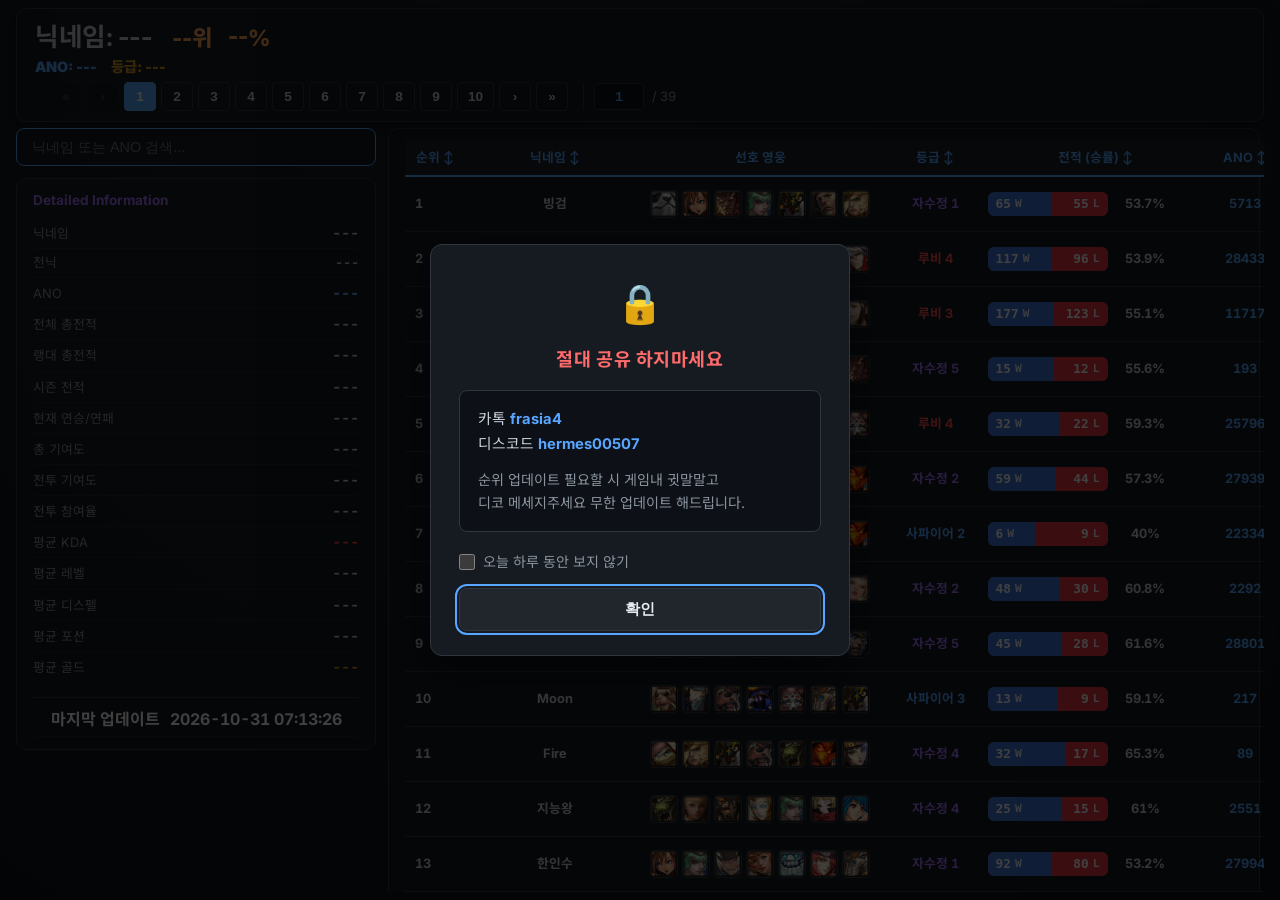
==== commit f89f31f0: "Auto-update from Viewer (Single Commit Optimization)" ====
--- a/index.html
+++ b/index.html
@@ -11,7 +11,7 @@
   <link rel="preconnect" href="https://fonts.googleapis.com">
   <link rel="preconnect" href="https://fonts.gstatic.com" crossorigin>
   <link rel="stylesheet" href="https://fonts.googleapis.com/css2?family=Inter:wght@400;600;700;800;900&family=Noto+Sans+KR:wght@400;700&display=swap">
-  <link rel="stylesheet" href="style.css?v=20260312_V124">
+  <link rel="stylesheet" href="style.css?v=20261030_V125">
 </head>
 
 <body>
@@ -197,7 +197,7 @@
                         <div class="sp-stat-item"><span class="sp-stat-label">평균 KDA</span>
                           <div class="sp-stat-val" id="sp-stat-kda">0.00</div>
                         </div>
-                        <div class="sp-stat-item"><span class="stat-label">평균 레벨</span>
+                        <div class="sp-stat-item"><span class="sp-stat-label">평균 레벨</span>
                           <div class="sp-stat-val" id="sp-stat-avg-lv">Lv.0</div>
                         </div>
                         <div class="sp-stat-item"><span class="sp-stat-label">평균 디스펠</span>
@@ -286,11 +286,12 @@
           <div id="pagination" class="pagination-bottom" aria-label="페이지 이동">
             <!-- Pagination injected by JS -->
           </div>
+        </div> <!-- rank-scroll-area end -->
       </section>
     </main>
   </div>
 
-  <script defer src="app_v38.js?v=64"></script>
+  <script defer src="app_v38.js?v=65"></script>
 
   <!-- 안내 팝업 모달 -->
   <div id="notice-overlay" class="notice-overlay" role="dialog" aria-modal="true" aria-labelledby="notice-title" hidden>
--- a/style.css
+++ b/style.css
@@ -118,28 +118,6 @@
   font-weight: 900 !important;
 }
 
-.rank-badge {
-  text-align: right;
-  display: flex;
-  flex-direction: column;
-  align-items: flex-end;
-  justify-content: center;
-}
-
-.rank-title {
-  font-size: 0.75rem;
-  color: var(--text-dim);
-  text-transform: uppercase;
-}
-
-.rank-value {
-  font-size: 2.4rem;
-  font-weight: 800;
-  color: #FF8C00;
-  line-height: 1;
-  text-shadow: 0 0 16px rgba(255, 140, 0, 0.3);
-}
-
 /* Desktop Header structure adjustment */
 .user-info-top-row {
   display: flex;
@@ -161,33 +139,6 @@
   color: #ffa657 !important;
   line-height: 1 !important;
 }
-
-.hero-tag {
-  font-size: 0.8rem;
-}
-
-
-
-.loading-text {
-  color: #8b949e;
-  font-style: italic;
-  animation: pulse 1.5s infinite;
-}
-
-@keyframes pulse {
-  0% {
-    opacity: 0.4;
-  }
-
-  50% {
-    opacity: 1;
-  }
-
-  100% {
-    opacity: 0.4;
-  }
-}
-
 
 /* 페이징 공통 스타일 */
 .pagination-area {
@@ -428,13 +379,6 @@
   cursor: pointer;
 }
 
-.win-rate-pill {
-  padding: 2px 8px;
-  border-radius: 16px;
-  font-weight: 700;
-  font-size: 0.78rem;
-}
-
 /* 전적 셀 정렬: 승패 바형 디자인 */
 .record-cell {
   display: flex;
@@ -494,30 +438,6 @@
   opacity: 0.9;
 }
 
-.rc-pct-bar {
-  font-family: 'Roboto Mono', monospace;
-  font-size: 0.85rem;
-  font-weight: 700;
-  color: #C9D1D9;
-  min-width: 55px;
-  text-align: right;
-}
-
-
-
-/* 애니메이션 */
-@keyframes fadeInDown {
-  from {
-    opacity: 0;
-    transform: translateY(-10px);
-  }
-
-  to {
-    opacity: 1;
-    transform: translateY(0);
-  }
-}
-
 /* 전역 스크롤바 */
 ::-webkit-scrollbar {
   width: 6px;
@@ -607,7 +527,6 @@
   padding-right: 0;
   min-height: 600px; /* Ensure height balance with left panel */
 }
-
 
 .table-container {
   flex: 1;
@@ -680,9 +599,6 @@
   /* Hide on desktop by default as per request */
 }
 
-
-
-
 .panel-content {
   padding: 12px;
   width: 100%;
@@ -708,11 +624,6 @@
 
 .close-panel-btn:hover {
   color: #F85149;
-}
-
-/* Hide mobile-only close button on desktop */
-.mobile-close-btn {
-  display: none;
 }
 
 /* Python V82 UI Style Cards */
@@ -985,8 +896,6 @@
   .pg-input-wrapper {
     display: none !important;
   }
-
-
 
   /* Right panel ranking table */
   .right-panel {
@@ -1129,34 +1038,6 @@
     right: 0 !important;
   }
 
-  /* Mobile Bottom Close Button (V103) */
-  .mobile-close-btn {
-    display: block !important;
-    width: 100% !important;
-    padding: 10px !important;
-    /* Reduced vertical padding (approx 3/4) - V104 */
-    margin-top: 0px !important;
-    /* Removed top margin to close the gap - V106 */
-    width: calc(100% + 28px) !important;
-    /* Offset panel padding (14px * 2) */
-    margin-left: -14px !important;
-    background: rgba(255, 255, 255, 0.1) !important;
-    border: none !important;
-    border-top: 1px solid rgba(255, 255, 255, 0.2) !important;
-    border-radius: 0 !important;
-    /* Squared corners for bottom edge look */
-    color: #fff !important;
-    font-size: 1rem !important;
-    font-weight: bold !important;
-    cursor: pointer !important;
-    text-align: center !important;
-    transition: background 0.2s !important;
-  }
-
-  .mobile-close-btn:active {
-    background: rgba(255, 255, 255, 0.2) !important;
-  }
-
   .sliding-profile {
     /* Reset any old style — now uses .sliding-profile-panel */
     all: unset;
@@ -1170,7 +1051,6 @@
   .sliding-profile-panel .sp-card:last-of-type {
     margin-bottom: 0 !important;
   }
-
 
   /* Mobile optimized grid */
   .sliding-profile-panel .sp-stats-grid {
@@ -1189,7 +1069,6 @@
     font-size: 0.85rem !important;
   }
 
-
   .sliding-profile-panel .sp-card-body {
     padding: 8px !important;
   }
@@ -1244,14 +1123,7 @@
     font-weight: bold !important;
   }
 
-
-
   .table-container {
-    overflow-x: auto !important;
-  }
-
-  /* Table within Profile Panel */
-  .sp-hero-table-container {
     overflow-x: auto !important;
   }
 
